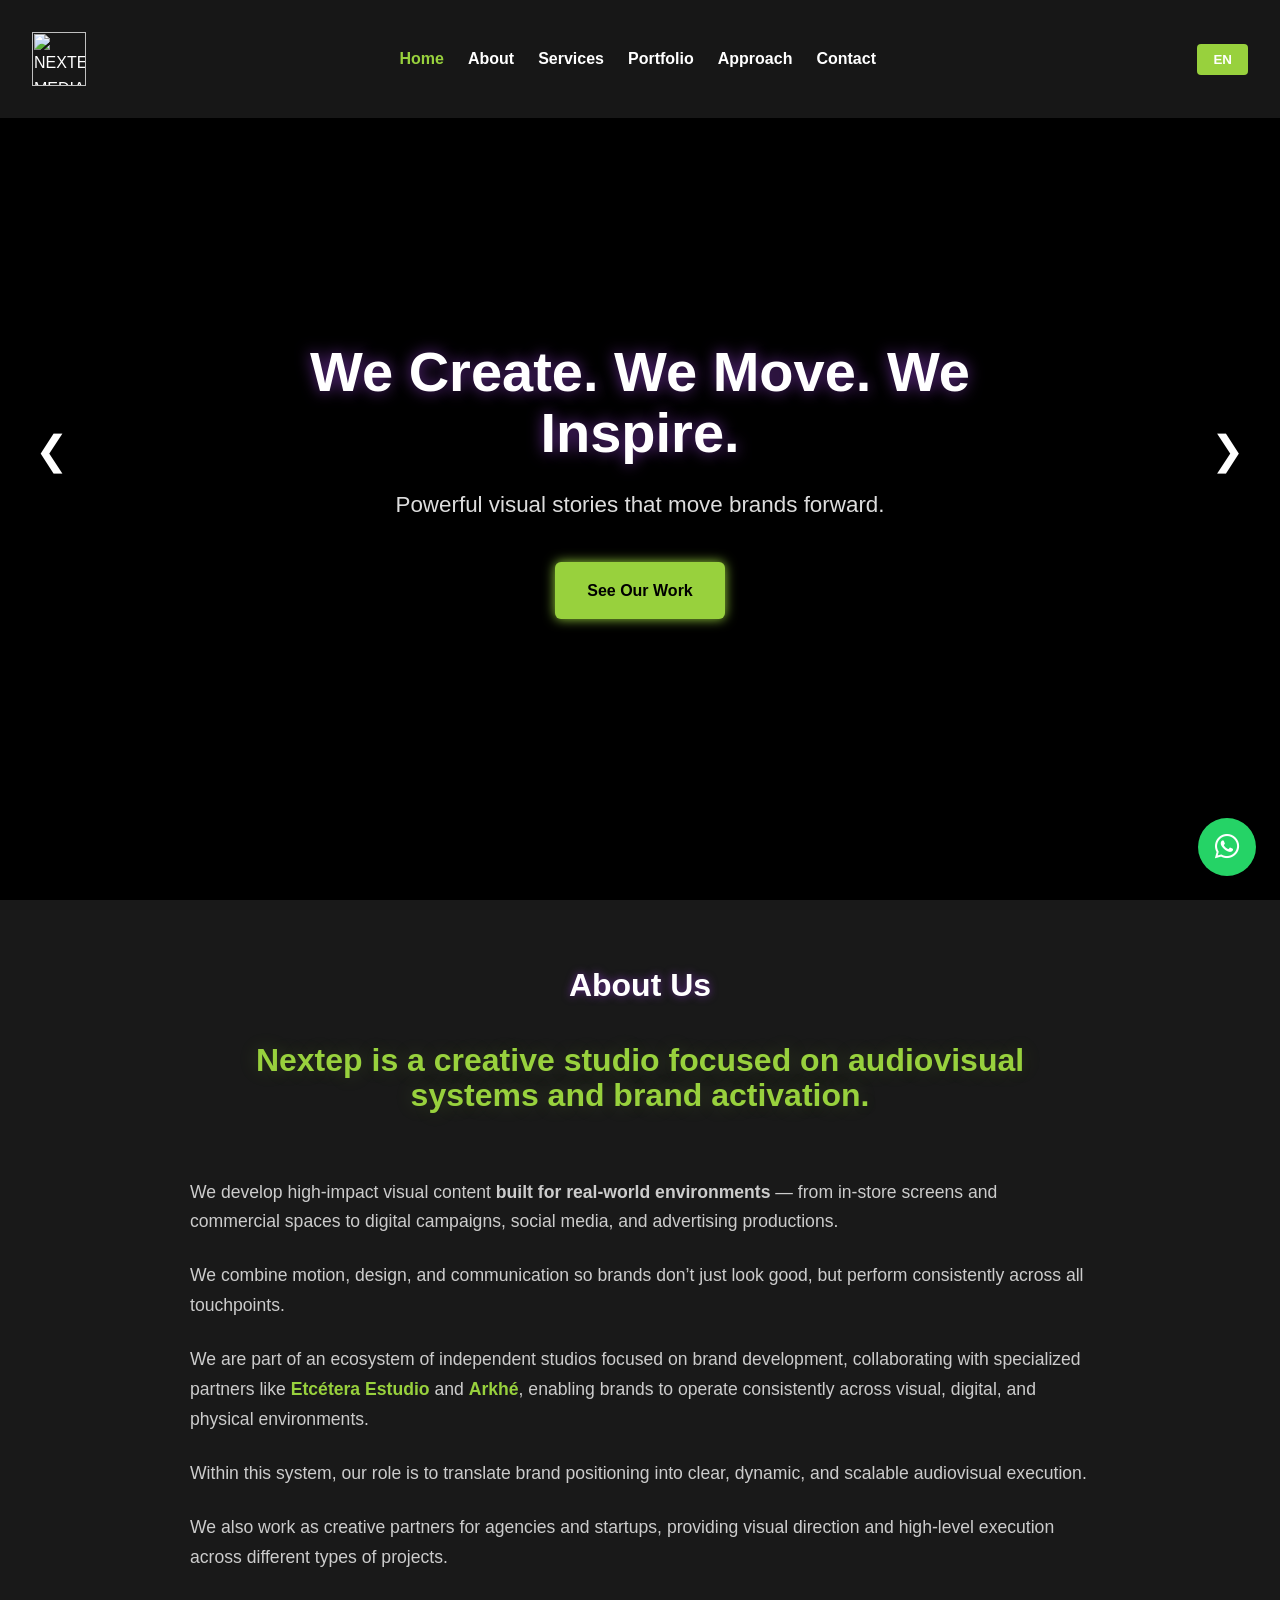
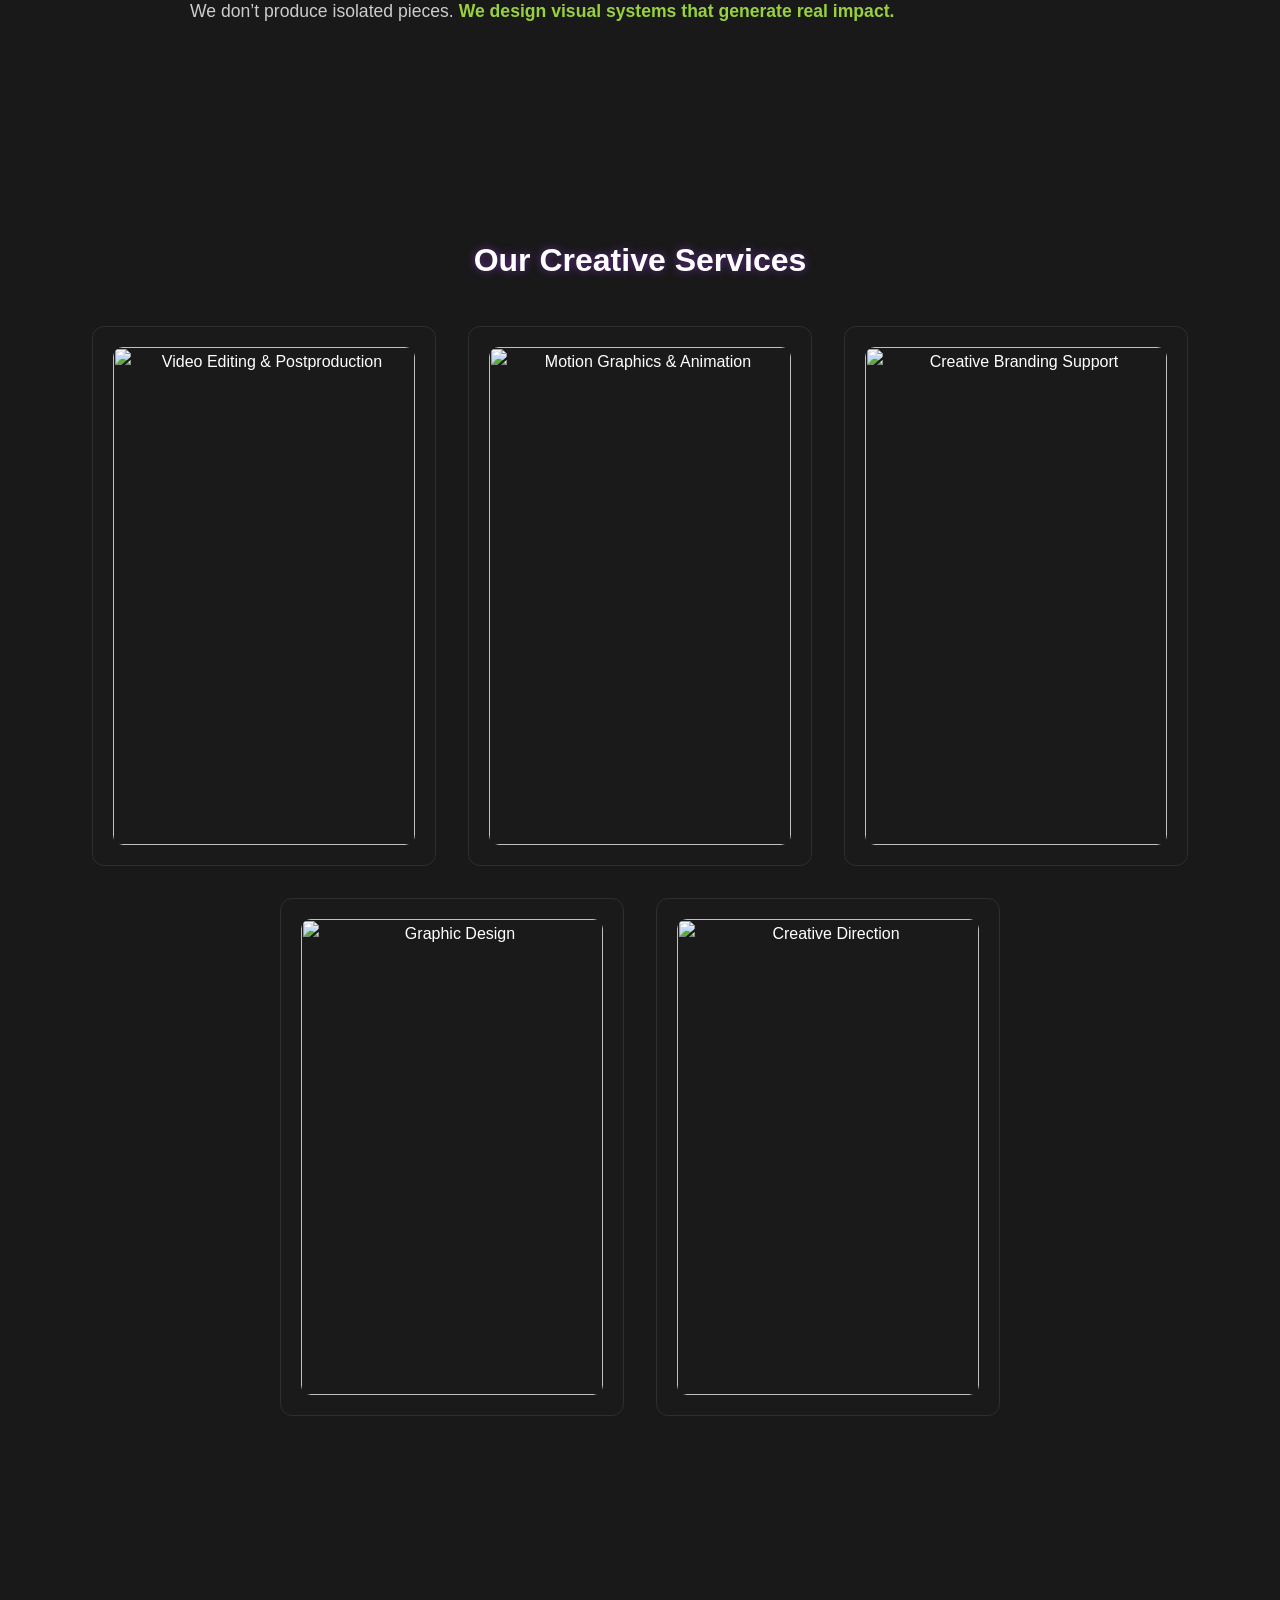
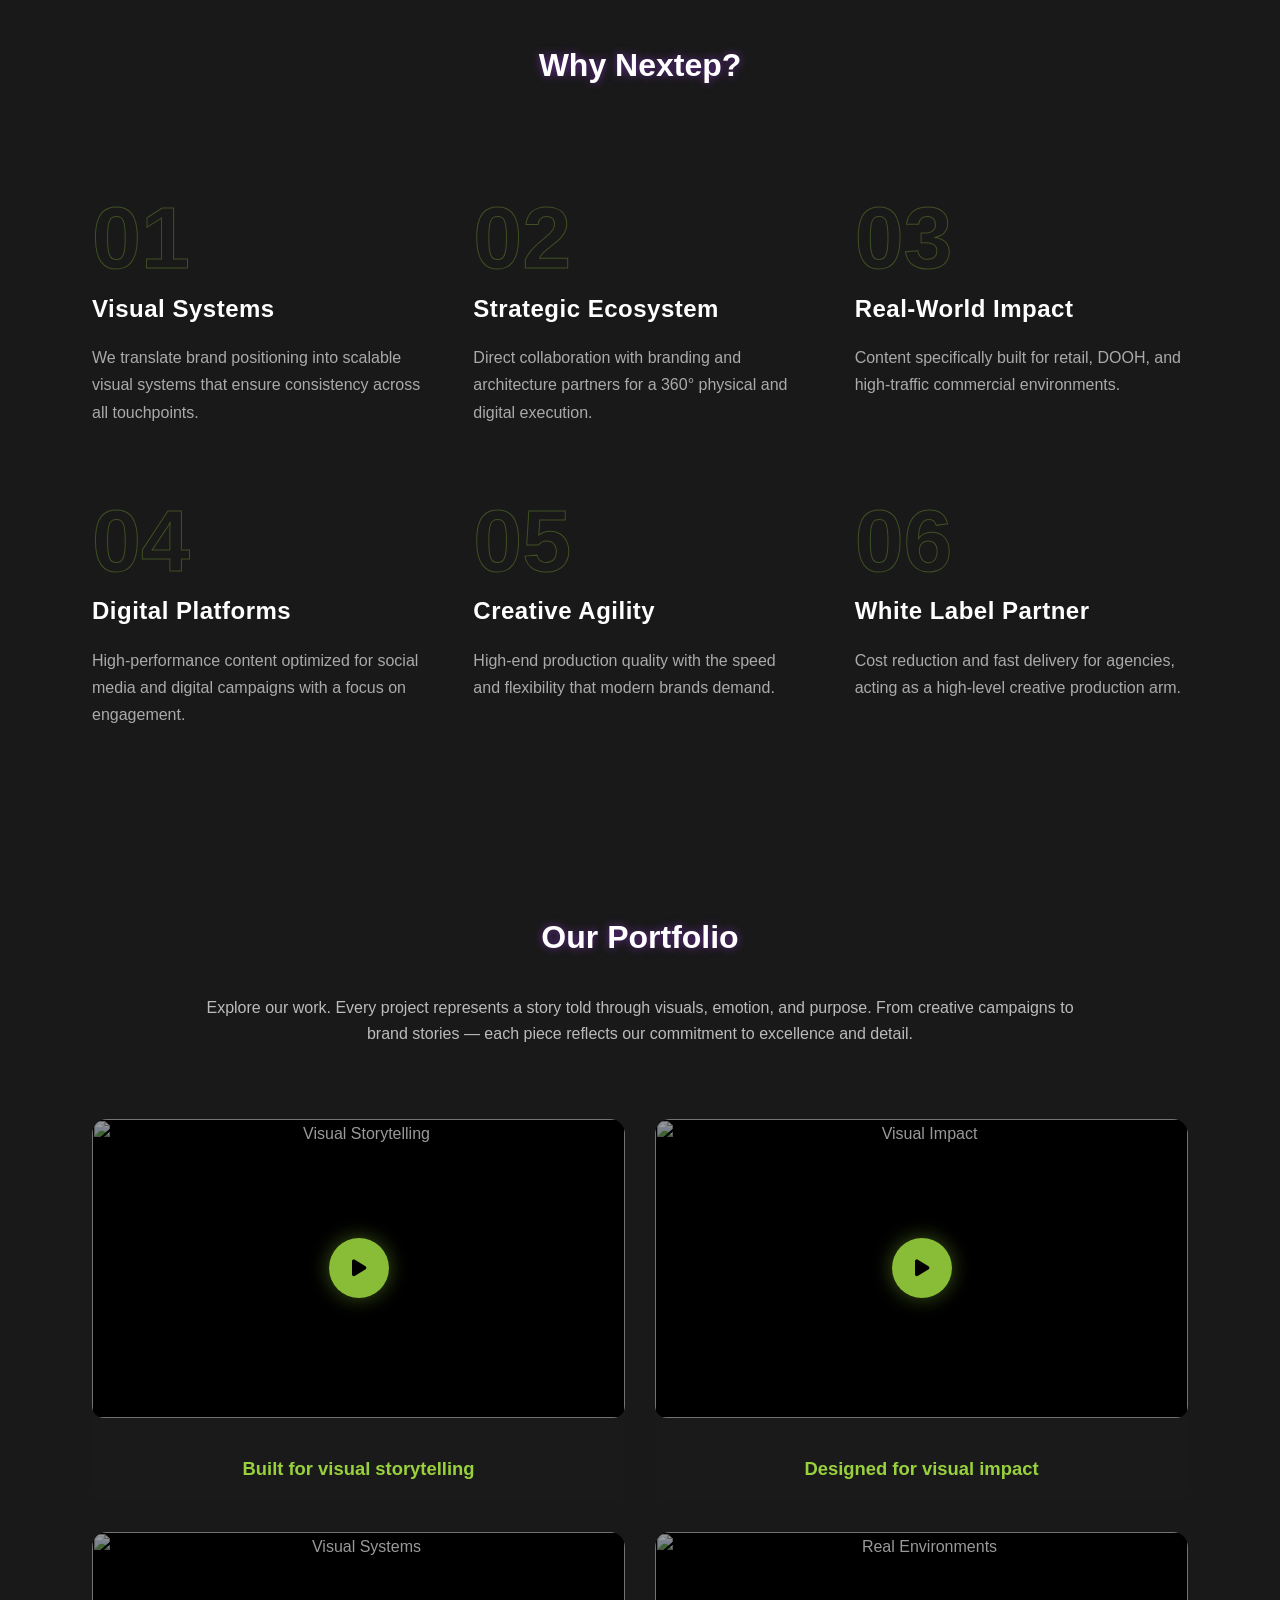
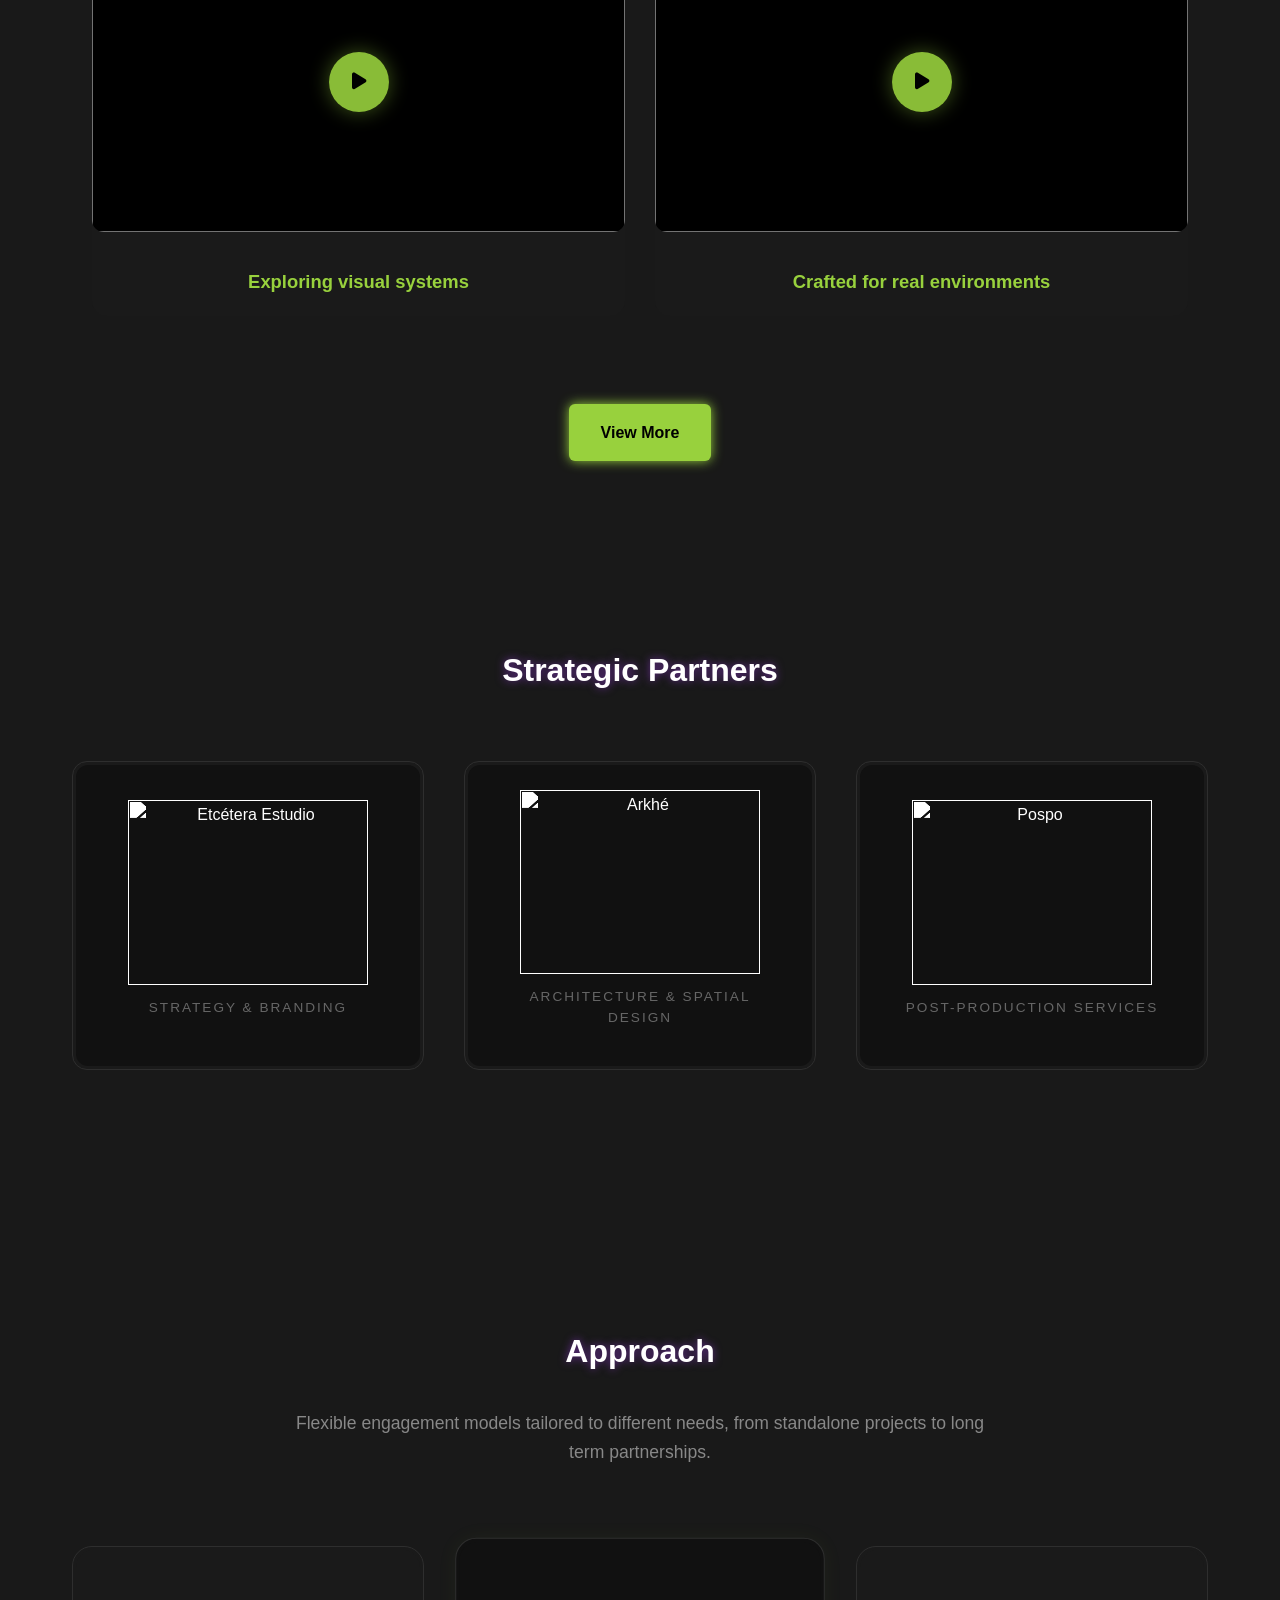
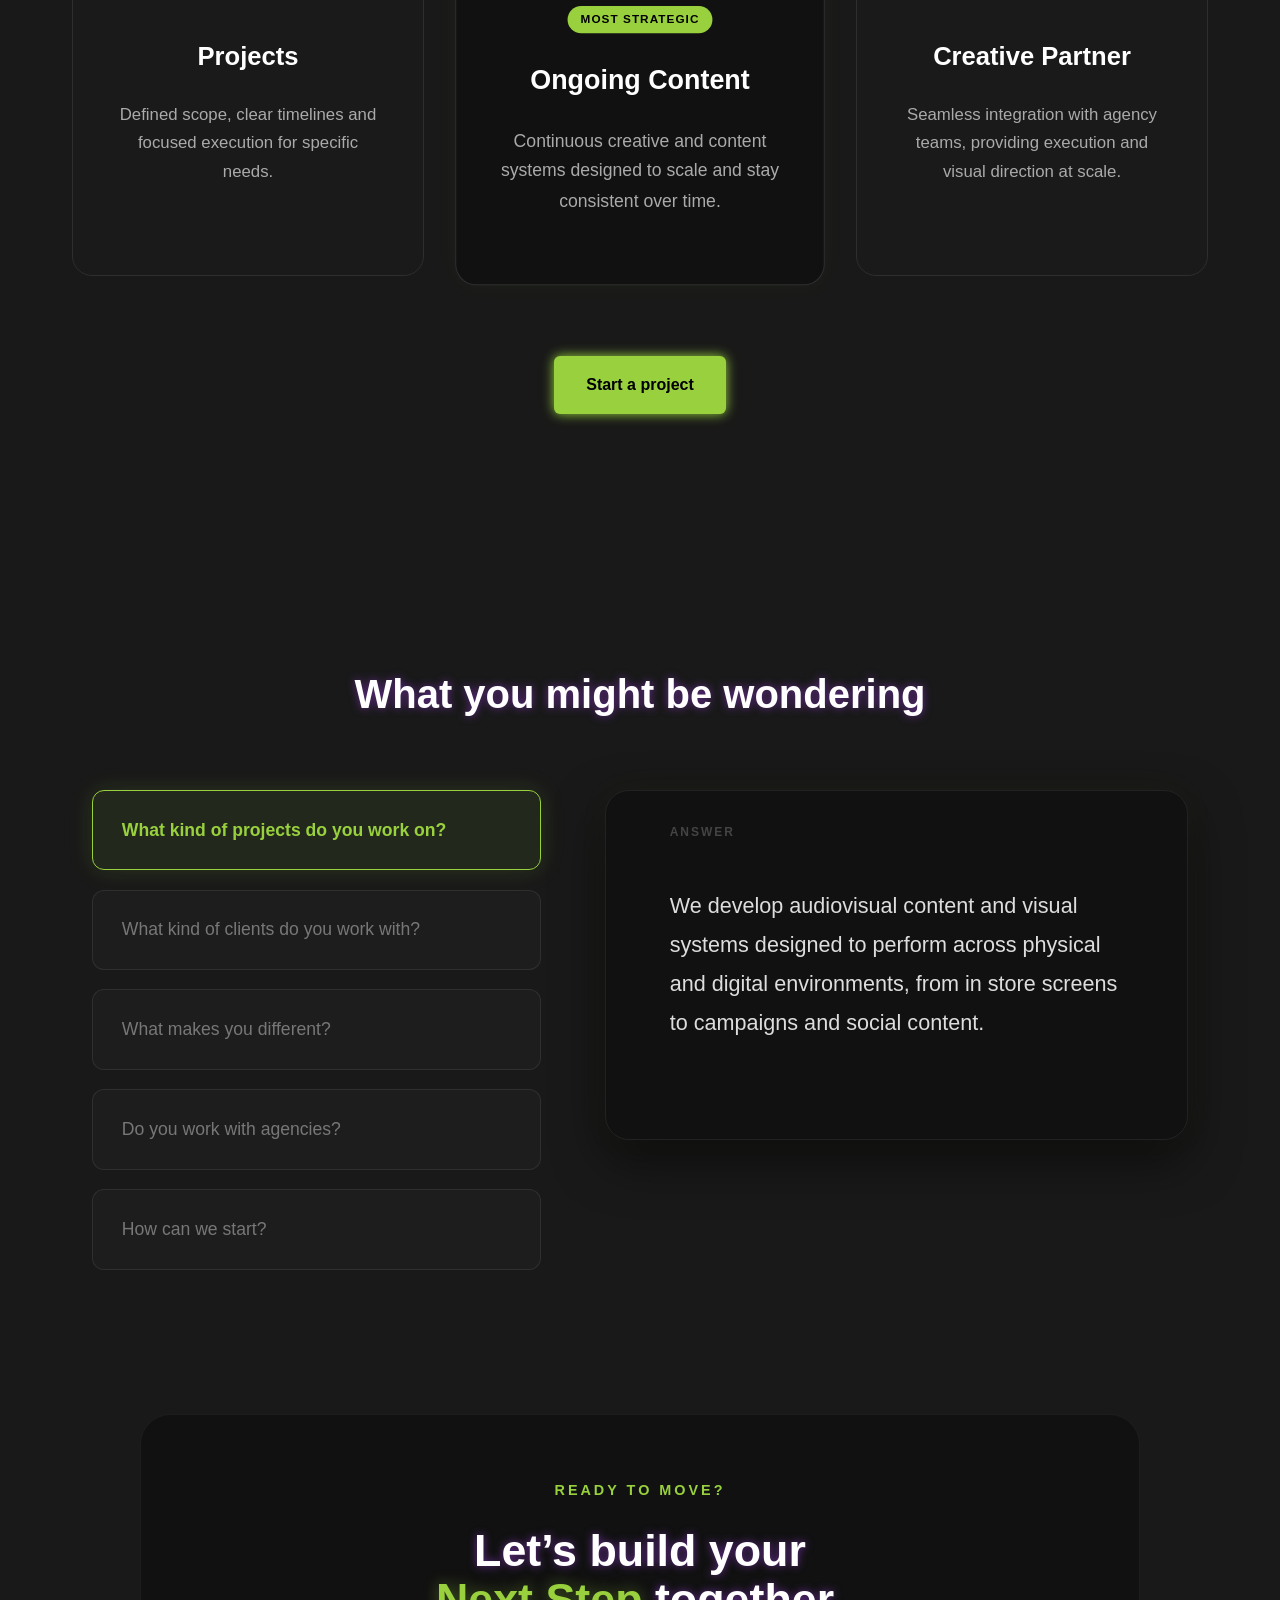
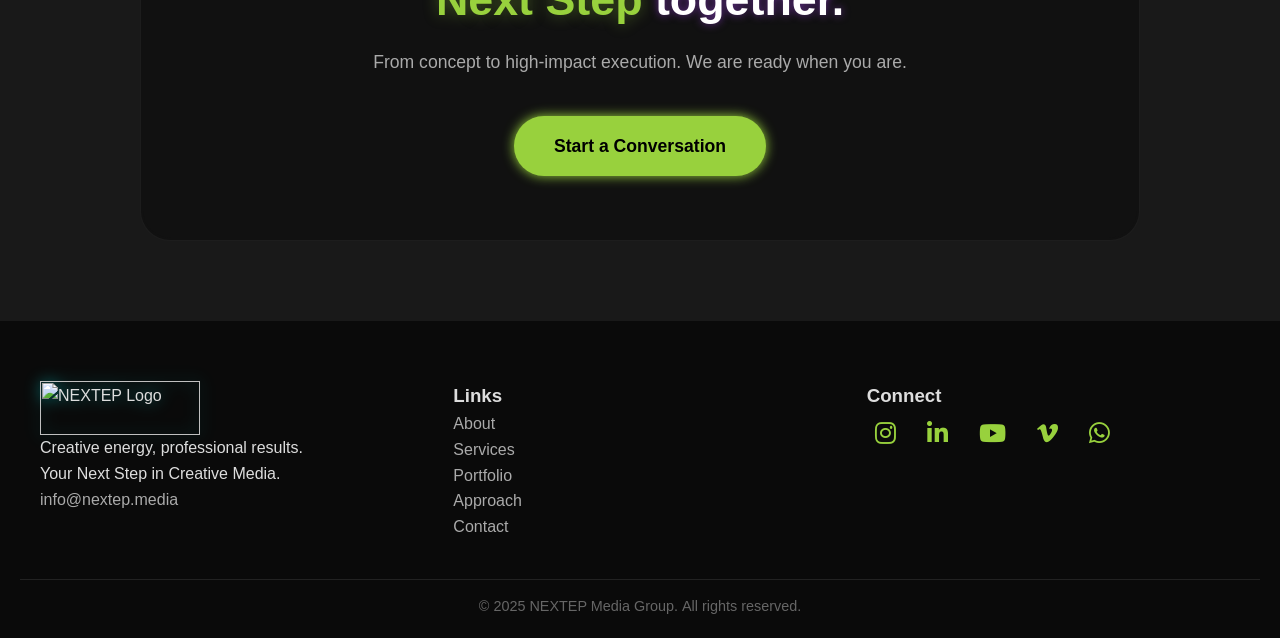
==== index.html @ 15542e4d "Add files via upload" ====
<head>
	
		<meta charset="utf-8" />
	
	
	<script>
		if (localStorage.getItem('preferredLanguage') === 'es') {
			document.documentElement.classList.add('lang-es');
		}
	</script>
	<style>
		.lang.es { display: none; }
		.lang.en { display: inline-block; }
		html.lang-es .lang.es { display: inline-block !important; }
		html.lang-es .lang.en { display: none !important; }
	</style>
		<link rel="preconnect" href="https://fonts.googleapis.com">
	<link rel="preconnect" href="https://fonts.gstatic.com" crossorigin>
    <meta name="viewport" content="width=device-width, initial-scale=1.0" />
    <link rel="icon" type="image/png" sizes="32x32" href="assets/icons/favicon.png">
    
    <title>NEXTEP | Visual Content & Creative Partner for Brand Positioning</title>
    <meta name="description" content="Nextep is a creative studio focused on high-impact audiovisual systems, motion graphics, and brand activation for real-world environments.">
    <link rel="canonical" href="https://nextep.media/" />
    <meta name="robots" content="index, follow">

    <meta property="og:title" content="NEXTEP | Visual Content & Creative Partner for Brand Positioning">
    <meta property="og:description" content="We design visual systems that generate real impact in digital and physical spaces.">
    <meta property="og:image" content="https://nextep.media/assets/images/og-image.jpg">
    <meta property="og:url" content="https://nextep.media/">
    <meta property="og:type" content="website">
    <meta name="twitter:card" content="summary_large_image">
    <meta name="twitter:title" content="NEXTEP MEDIA | Motion Graphics & Audiovisual Strategy">
    <meta name="twitter:description" content="We design visual systems that generate real impact in digital and physical spaces.">
    <meta name="twitter:image" content="https://nextep.media/assets/images/og-image.jpg">
	
    <script type="application/ld+json">
    {
      "@context": "https://schema.org",
      "@type": "Organization",
      "name": "NEXTEP MEDIA",
      "alternateName": "Nextep Media Group",
      "url": "https://nextep.media/",
      "logo": "https://nextep.media/assets/images/logo-white.svg",
      "description": "Creative studio focused on high-impact audiovisual systems and motion graphics.",
      "sameAs": [
        "https://www.instagram.com/nextep.media/",
        "https://www.linkedin.com/company/nextep-media/"
      ]
    }
    </script>

    <script>
      (function() {
        const savedLang = localStorage.getItem('appLang') || 'en';
        document.documentElement.setAttribute('data-lang', savedLang);
        const style = document.createElement('style');
        style.innerHTML = `.lang { display: none !important; } .lang.${savedLang} { display: inline-block !important; }`;
        document.head.appendChild(style);
      })();
    </script>

    <link rel="stylesheet" href="styles.css">
    <script defer src="script.js"></script>
	
</head>

<body>
    <header class="site-header">
        <div class="logo">
          <img src="assets/images/logo-white.svg" alt="NEXTEP MEDIA Logo" width="180" height="54">
        </div>
        <nav class="navbar" id="main-navigation">
            <ul>
                <li class="active"><a href="index.html#home"><span class="lang en">Home</span><span class="lang es">Inicio</span></a></li>
                <li><a href="index.html#about"><span class="lang en">About</span><span class="lang es">Acerca de</span></a></li>
                <li><a href="index.html#services"><span class="lang en">Services</span><span class="lang es">Servicios</span></a></li>
                <li><a href="portfolio.html"><span class="lang en">Portfolio</span><span class="lang es">Portafolio</span></a></li>
     		   <li><a href="plans.html"><span class="lang en">Approach</span><span class="lang es">Enfoque</span></a></li>
                <li><a href="contact.html"><span class="lang en">Contact</span><span class="lang es">Contacto</span></a></li>
            </ul>
        </nav>
        <button id="lang-toggle" class="lang-btn">EN</button>
        <button id="menu-toggle" class="menu-btn" aria-label="Toggle navigation" aria-expanded="false" aria-controls="main-navigation">☰</button>
  		<button id="backToTop" class="back-to-top" aria-label="Back to top">
  		  <i class="fa-solid fa-arrow-up"></i>
		</button>
	</header>

	
<!-- SECCIÓN HERO SLIDER -->
<section id="home" class="hero-slider">
    
    <!-- Slide 1 -->
<div class="slide active">
    <video autoplay muted loop playsinline poster="assets/images/hero_poster_1.jpg" class="hero-video" fetchpriority="high">
        <source src="assets/videos/hero_video.mp4" type="video/mp4" />
    </video>
    <div class="hero-content">
        <h1>
            <span class="lang en">We Create. We Move. We Inspire.</span>
            <span class="lang es">Creamos. Movemos. Inspiramos.</span>
        </h1>
        <p class="hero-tagline">
            <span class="lang en">Powerful visual stories that move brands forward.</span>
            <span class="lang es">Historias visuales poderosas que impulsan marcas.</span>
        </p>
        <a href="portfolio.html" class="btn neon-btn">
            <span class="lang en">See Our Work</span>
            <span class="lang es">Ver Nuestro Trabajo</span>
        </a>
    </div>
</div>

<!-- Slide 2 -->
<div class="slide">
        <img src="assets/images/hero_slide/hero_slide1.webp" 
             alt="NEXTEP MEDIA - Motion Graphics and High-End Animation Showcase" 
             class="hero-video" 
             width="1920" 
             height="1080" 
             fetchpriority="high">
        
        <div class="hero-content hide-content">
            <h1>
                <span class="lang en">Motion Graphics Experts</span>
                <span class="lang es">Expertos en Motion Graphics</span>
            </h1>
            <p class="hero-tagline">
                <span class="lang en">High-end animation for your next big step.</span>
                <span class="lang es">Animación de alto nivel para tu próximo gran paso.</span>
            </p>
            <a href="plans.html" class="btn neon-btn">
                <span class="lang en">View Approach</span>
                <span class="lang es">Ver Enfoque</span>
            </a>
        </div>
    </div>	
    <!-- Slide 3 -->
<div class="slide">
        <video autoplay muted loop playsinline poster="assets/images/hero_poster_3.jpg" class="hero-video">
            <source src="assets/videos/hero_video.mp4" type="video/mp4" />
        </video>
          <div class="hero-content hide-content">
            <h1>
                <span class="lang en">Creative Energy. Professional Results.</span>
                <span class="lang es">Energía Creativa. Resultados Profesionales.</span>
            </h1>
            <p class="hero-tagline">
                <span class="lang en">Your next step in creative media production.</span>
                <span class="lang es">Tu próximo paso en la producción creativa.</span>
            </p>
            <a href="contact.html" class="btn neon-btn">
                <span class="lang en">Contact Us</span>
                <span class="lang es">Contáctanos</span>
            </a>
        </div>
    </div>
    <button class="slider-arrow prev" aria-label="Previous slide">❮</button>
    <button class="slider-arrow next" aria-label="Next slide">❯</button>

</section>
	
  <section id="about" class="about section">
    <h2>
        <span class="lang en">About Us</span>
        <span class="lang es">Acerca de</span>
    </h2>
    
    <div class="about-container">

		<h3 class="about-intro">
			<span class="lang en">Nextep is a creative studio focused on audiovisual systems and brand activation.</span>
			<span class="lang es">Nextep es un estudio creativo enfocado en sistemas audiovisuales y activación de marca.</span>
		</h3>

		<div class="lang en">
            <p>We develop high-impact visual content <strong>built for real-world environments</strong> — from in-store screens and commercial spaces to digital campaigns, social media, and advertising productions.</p>
            <p>We combine motion, design, and communication so brands don’t just look good, but perform consistently across all touchpoints.</p>
            <p>We are part of an ecosystem of independent studios focused on brand development, collaborating with specialized partners like <span class="partner-link">Etcétera Estudio</span> and <span class="partner-link">Arkhé</span>, enabling brands to operate consistently across visual, digital, and physical environments.</p>
            <p>Within this system, our role is to translate brand positioning into clear, dynamic, and scalable audiovisual execution.</p>
            <p>We also work as creative partners for agencies and startups, providing visual direction and high-level execution across different types of projects.</p>
            <p>We don’t produce isolated pieces. <span class="highlight-green">We design visual systems that generate real impact.</span></p>
        </div>

        <div class="lang es">
            <p>Desarrollamos contenido visual de alto impacto <strong>creado para entornos reales</strong>: desde pantallas en tiendas y espacios comerciales, hasta campañas digitales, redes sociales y producciones publicitarias.</p>
            <p>Combinamos motion, diseño y comunicación para que las marcas no solo se vean bien, sino que funcionen de forma consistente en todos sus puntos de contacto.</p>
            <p>Formamos parte de un ecosistema de estudios independientes enfocados en el desarrollo de marca, donde colaboramos con partners especializados como <span class="partner-link">Etcétera Estudio</span> y <span class="partner-link">Arkhé</span>, permitiendo que las marcas operen de forma coherente en entornos visuales, digitales y físicos.</p>
            <p>Dentro de este sistema, nuestro rol es traducir el posicionamiento de marca en ejecución audiovisual clara, dinámica y escalable.</p>
            <p>También trabajamos como partners creativos para agencias y startups, aportando dirección visual y ejecución de alto nivel en distintos tipos de proyectos.</p>
            <p>No producimos piezas aisladas. <span class="highlight-green">Diseñamos sistemas visuales que generan impacto real.</span></p>
        </div>
    </div>
</section>

    <section id="services" class="services section hidden">
        <h2>
            <span class="lang en">Our Creative Services</span>
            <span class="lang es">Nuestros Servicios Creativos</span>
        </h2>
        <div class="service-grid">

			
			<div class="service-card hidden">
                <div class="icon-image">
                    <img src="assets/images/icon_postprod.webp" alt="Video Editing & Postproduction" width="400" height="400" loading="lazy">
                </div>
                <div class="service-text">
                    <h3>
                        <span class="lang en">Retail & DOOH Content Systems </span>
                        <span class="lang es">Sistemas de Contenido para Retail </span>
                    </h3>
                    <p>
                        <span class="lang en">Content designed for high traffic environments and in store screens, focused on capturing attention and enhancing the in store experience to drive real engagement and conversion. </span>
                        <span class="lang es">Contenido diseñado para entornos de alto tránsito y pantallas en punto de venta, enfocado en captar atención y potenciar la experiencia dentro del local para generar mayor interacción y conversión. </span>
                    </p>
                </div>
            </div>

			
			<div class="service-card hidden">
                <div class="icon-image">
                    <img src="assets/images/icon_motion.webp" alt="Motion Graphics & Animation" width="400" height="400" loading="lazy">
                </div>
                <div class="service-text">
                    <h3>
                        <span class="lang en">Digital Campaigns & Social Content</span>
                        <span class="lang es">Contenido para Campañas y Redes</span>
                    </h3>
                    <p>
                        <span class="lang en">Content development for digital campaigns and social media, aligned with brand communication goals to create consistency, visibility and performance across platforms.</span>
                        <span class="lang es">Desarrollo de contenido para campañas digitales y redes sociales, alineado a los objetivos de comunicación de la marca para lograr consistencia, visibilidad y rendimiento en distintas plataformas.</span>
                    </p>
                </div>
            </div>

			
			<div class="service-card hidden">
                <div class="icon-image">
                    <img src="assets/images/icon_CreativeBrand.webp" alt="Creative Branding Support" width="400" height="400" loading="lazy">
                </div>
                <div class="service-text">
                    <h3>
                        <span class="lang en">Brand Activation & Visual Systems</span>
                        <span class="lang es">Sistemas Visuales de Marca</span>
                    </h3>
                  <p> <span class="lang en">Creation of visual systems that connect different brand touchpoints, ensuring consistency, impact and scalability across physical and digital environments.</span></p>
                    
					   <span class="lang es">Creación de sistemas visuales que conectan los distintos puntos de contacto de la marca, asegurando coherencia, impacto y escalabilidad en entornos físicos y digitales.</span> </p>
                </div>
            </div>

		
			<div class="service-card hidden">
                <div class="icon-image">
                    <img src="assets/images/icon_graphicdesign.webp" alt="Graphic Design" width="400" height="400" loading="lazy">
                </div>
                <div class="service-text">
                    <h3>
                      <span class="lang en">Creative Direction & Production </span>
                        <span class="lang es"> Dirección Creativa y Producción</span>
                    </h3>
                    <p>
                        <span class="lang en">Creative direction and audiovisual production for brands, agencies and startups looking to elevate their visual quality and develop strong, cohesive content.</span>
                        <span class="lang es">Dirección creativa y producción audiovisual para marcas, agencias y startups que buscan elevar su calidad visual y desarrollar contenido sólido y coherente.</span>
                    </p>
                </div>
            </div>

		
			<div class="service-card hidden">
                <div class="icon-image">
                    <img src="assets/images/icon_creativedirection.webp" alt="Creative Direction" width="400" height="400" loading="lazy">
                </div>
                <div class="service-text">
                    <h3>
                        <span class="lang en">Creative Partner for Agencies</span>
                        <span class="lang es">Partner Creativo para Agencias</span>
                    </h3>
                    <p>
                        <span class="lang en">Creative partnership for agencies that need a reliable team to execute, elevate and scale audiovisual content while maintaining high visual standards.</span>
                        <span class="lang es">Partner creativo para agencias que necesitan un equipo confiable para ejecutar, potenciar y escalar contenido audiovisual manteniendo un alto nivel visual.</span>
                    </p>
                </div>
            </div>
        </div>
    </section>
	
<section id="benefits" class="benefits section">
    <div class="benefits-container">
        <h2 class="lang en">Why Nextep?</h2>
        <h2 class="lang es">¿Por qué Nextep?</h2>

        <div class="benefits-grid">

			<div class="benefit-item">
                <span class="benefit-number">01</span>
                <div class="benefit-content">
                    <h3 class="lang en">Visual Systems</h3>
                    <h3 class="lang es">Sistemas Visuales</h3>
                    <p class="lang en">We translate brand positioning into scalable visual systems that ensure consistency across all touchpoints.</p>
                    <p class="lang es">Traducimos el posicionamiento de marca en sistemas visuales escalables que aseguran coherencia en cada punto de contacto.</p>
                </div>
            </div>


			<div class="benefit-item">
                <span class="benefit-number">02</span>
                <div class="benefit-content">
                    <h3 class="lang en">Strategic Ecosystem</h3>
                    <h3 class="lang es">Ecosistema Estratégico</h3>
                    <p class="lang en">Direct collaboration with branding and architecture partners for a 360° physical and digital execution.</p>
                    <p class="lang es">Colaboración directa con partners de branding y arquitectura para una ejecución 360° física y digital.</p>
                </div>
            </div>


			<div class="benefit-item">
                <span class="benefit-number">03</span>
                <div class="benefit-content">
                    <h3 class="lang en">Real-World Impact</h3>
                    <h3 class="lang es">Impacto Real</h3>
                    <p class="lang en">Content specifically built for retail, DOOH, and high-traffic commercial environments.</p>
                    <p class="lang es">Contenido creado específicamente para retail, DOOH y entornos comerciales de alto tráfico.</p>
                </div>
            </div>


			<div class="benefit-item">
                <span class="benefit-number">04</span>
                <div class="benefit-content">
                    <h3 class="lang en">Digital Platforms</h3>
                    <h3 class="lang es">Plataformas Digitales</h3>
                    <p class="lang en">High-performance content optimized for social media and digital campaigns with a focus on engagement.</p>
                    <p class="lang es">Contenido de alto rendimiento optimizado para redes sociales y campañas digitales con enfoque en engagement.</p>
                </div>
            </div>


			<div class="benefit-item">
                <span class="benefit-number">05</span>
                <div class="benefit-content">
                    <h3 class="lang en">Creative Agility</h3>
                    <h3 class="lang es">Agilidad Creativa</h3>
                    <p class="lang en">High-end production quality with the speed and flexibility that modern brands demand.</p>
                    <p class="lang es">Calidad de producción de alto nivel con la velocidad y flexibilidad que las marcas modernas exigen.</p>
                </div>
            </div>


			<div class="benefit-item">
                <span class="benefit-number">06</span>
                <div class="benefit-content">
                    <h3 class="lang en">White Label Partner</h3>
                    <h3 class="lang es">Partner White Label</h3>
                    <p class="lang en">Cost reduction and fast delivery for agencies, acting as a high-level creative production arm.</p>
                    <p class="lang es">Reducción de costos y entregas rápidas para agencias, actuando como un brazo de producción creativa de alto nivel.</p>
                </div>
            </div>
        </div>
    </div>
</section>
    <section id="portfolio" class="portfolio section hidden">
        <h2>
            <span class="lang en">Our Portfolio</span>
            <span class="lang es">Nuestro Portafolio</span>
        </h2>
        <p class="portfolio-intro">
            <span class="lang en">
                Explore our work. Every project represents a story told through visuals, emotion, and purpose. From creative campaigns to brand stories — each piece reflects our commitment to excellence and detail.
            </span>
            <span class="lang es">
                Explora nuestro trabajo. Cada proyecto representa una historia contada a través de la imagen, la emoción y el propósito. Desde campañas creativas hasta historias de marca, cada pieza refleja nuestro compromiso con la excelencia y el detalle.
            </span>
        </p>
<div class="portfolio-grid">
    <div class="portfolio-item" data-video="1126002189">
        <div class="thumb-wrapper">
            <img src="https://vumbnail.com/1126002189.jpg" alt="Visual Storytelling" class="portfolio-thumb" loading="lazy" width="640" height="360">
            <div class="play-button-overlay"><i class="fa-solid fa-play"></i></div>
        </div>
        <h4>
            <span class="lang en">Built for visual storytelling</span>
            <span class="lang es">Creado para la narrativa visual</span>
        </h4>
    </div>

    <div class="portfolio-item" data-video="1125994212">
        <div class="thumb-wrapper">
            <img src="https://vumbnail.com/1125994212.jpg" alt="Visual Impact" class="portfolio-thumb" loading="lazy" width="640" height="360">
            <div class="play-button-overlay"><i class="fa-solid fa-play"></i></div>
        </div>
        <h4>
            <span class="lang en">Designed for visual impact</span>
            <span class="lang es">Diseñado para el impacto visual</span>
        </h4>
    </div>

    <div class="portfolio-item" data-video="1126007137">
        <div class="thumb-wrapper">
            <img src="https://vumbnail.com/1126007137.jpg" alt="Visual Systems" class="portfolio-thumb" loading="lazy" width="640" height="360">
            <div class="play-button-overlay"><i class="fa-solid fa-play"></i></div>
        </div>
        <h4>
            <span class="lang en">Exploring visual systems</span>
            <span class="lang es">Explorando sistemas visuales</span>
        </h4>
    </div>

    <div class="portfolio-item" data-video="1125991760">
        <div class="thumb-wrapper">
            <img src="https://vumbnail.com/1125991760.jpg" alt="Real Environments" class="portfolio-thumb" loading="lazy" width="640" height="360">
            <div class="play-button-overlay"><i class="fa-solid fa-play"></i></div>
        </div>
        <h4>
            <span class="lang en">Crafted for real environments</span>
            <span class="lang es">Creado para entornos reales</span>
        </h4>
    </div>
</div>		</div> 
		<a href="portfolio.html" class="btn neon-btn">
            <span class="lang en">View More</span>
            <span class="lang es">Ver Más</span>
        </a>
	    </section>

	<!-- PARTNERS -->
	<section id="partners" class="partners section">
    <h2>
        <span class="lang en">Strategic Partners</span>
        <span class="lang es">Aliados Estratégicos</span>
    </h2>
    
    <div class="partners-grid">

		<a href="https://etceteraestudio.com/" target="_blank" class="partner-card">
            <div class="partner-logo">

				<img src="assets/icons/partners/etcetera.svg" alt="Etcétera Estudio" width="400" height="267" loading="lazy">
            </div>
            <div class="partner-info">
                <p class="lang en">Strategy & Branding</p>
                <p class="lang es">Estrategia y Branding</p>
            </div>
        </a>


		
        <a href="https://arkheestudio.com/" target="_blank" class="partner-card">
            <div class="partner-logo">
                <img src="assets/icons/partners/arkhe.svg" alt="Arkhé" width="400" height="267" loading="lazy">
            </div>
            <div class="partner-info">
                <p class="lang en">Architecture & Spatial Design</p>
                <p class="lang es">Arquitectura y Diseño Espacial</p>
            </div>
        </a>


        <a href="https://somospospo.com/" target="_blank" class="partner-card">
            <div class="partner-logo">
                <img src="assets/icons/partners/pospo.svg" alt="Pospo" width="400" height="267" loading="lazy">
            </div>
            <div class="partner-info">
                <p class="lang en">Post-production Services</p>
                <p class="lang es">Servicios de Posproducción</p>
            </div>
        </a>
    </div>
</section>

<!-- SECCIÓN: HOW WE COLLABORATE -->
<section id="collaboration" class="collaboration section">
    <div class="collab-header">
        <h2>
            <span class="lang en">Approach</span>
            <span class="lang es">Enfoque</span>
        </h2>
        <p class="collab-subtitle">
            <span class="lang en">Flexible engagement models tailored to different needs, from standalone projects to long term partnerships.</span>
            <span class="lang es">Modelos de trabajo flexibles adaptados a distintas necesidades, desde proyectos puntuales hasta alianzas a largo plazo.</span>
        </p>
    </div>

    <div class="collab-grid">
        <!-- 01. Projects -->
        <div class="collab-card">
            <div class="collab-content">
                <h3>
                    <span class="lang en">Projects</span>
                    <span class="lang es">Proyectos</span>
                </h3>
                <p>
                    <span class="lang en">Defined scope, clear timelines and focused execution for specific needs.</span>
                    <span class="lang es">Alcance definido, cronogramas claros y ejecución enfocada en necesidades específicas.</span>
                </p>
            </div>
        </div>


		<div class="collab-card featured">
            <div class="collab-content">
                <div class="collab-tag">
                    <span class="lang en">Most Strategic</span>
                    <span class="lang es">Más Estratégico</span>
                </div>
                <h3>
                    <span class="lang en">Ongoing Content</span>
                    <span class="lang es">Contenido Constante </span>
                </h3>
                <p>
                    <span class="lang en">Continuous creative and content systems designed to scale and stay consistent over time.</span>
                    <span class="lang es">Sistemas creativos y de contenido continuos, diseñados para escalar y mantener la consistencia en el tiempo.</span>
                </p>
            </div>
        </div>

        <!-- 03. Agencies -->
        <div class="collab-card">
            <div class="collab-content">
                <h3>
                    <span class="lang en">Creative Partner</span>
                    <span class="lang es">Socio Creativo</span>
                </h3>
                <p>
                    <span class="lang en">Seamless integration with agency teams, providing execution and visual direction at scale.</span>
                    <span class="lang es">Integración fluida con equipos de agencias, aportando ejecución y dirección visual a escala.</span>
                </p>
            </div>
        </div>
    </div>

    <div class="collab-cta">
        <a href="contact.html" class="btn neon-btn">
            <span class="lang en">Start a project</span>
            <span class="lang es">Iniciar un proyecto</span>
        </a>
    </div>
</section>

<!-- FAQ -->
<section id="faq" class="faq section">
    <div class="faq-container-main">
        <h2 class="faq-main-title">
            <span class="lang en">What you might be wondering</span>
            <span class="lang es">Lo que podrías estar preguntándote</span>
        </h2>

        <div class="faq-board">

			<div class="faq-questions">
                <button class="faq-btn active" data-target="q1">
                    <span class="lang en">What kind of projects do you work on?</span>
                    <span class="lang es">¿Qué tipo de proyectos realizan?</span>
                </button>
                <button class="faq-btn" data-target="q2">
                    <span class="lang en">What kind of clients do you work with?</span>
                    <span class="lang es">¿Con qué tipo de clientes trabajan?</span>
                </button>
                <button class="faq-btn" data-target="q3">
                    <span class="lang en">What makes you different?</span>
                    <span class="lang es">¿Qué los diferencia?</span>
                </button>
                <button class="faq-btn" data-target="q4">
                    <span class="lang en">Do you work with agencies?</span>
                    <span class="lang es">¿Trabajan con agencias?</span>
                </button>
                <button class="faq-btn" data-target="q5">
                    <span class="lang en">How can we start?</span>
                    <span class="lang es">¿Cómo podemos empezar?</span>
                </button>
            </div>


			<div class="faq-display">
                <div class="faq-answer-label">
                    <span class="lang en">Answer</span>
                    <span class="lang es">Respuesta</span>
                </div>
                
                <div id="q1" class="faq-answer-text active">
                    <p class="lang en">We develop audiovisual content and visual systems designed to perform across physical and digital environments, from in store screens to campaigns and social content.</p>
                    <p class="lang es">Desarrollamos contenido audiovisual y sistemas visuales diseñados para funcionar en entornos físicos y digitales, desde pantallas en punto de venta hasta campañas y contenido para redes.</p>
                </div>
                <div id="q2" class="faq-answer-text">
                    <p class="lang en">We work with restaurants, retail brands, shopping centers, real estate projects and agencies looking to elevate their visual presence and content.</p>
                    <p class="lang es">Trabajamos con restaurantes, marcas en retail, centros comerciales, proyectos inmobiliarios y agencias que buscan mejorar su presencia visual y contenido.</p>
                </div>
                <div id="q3" class="faq-answer-text">
                    <p class="lang en">We don’t produce isolated content. We design visual systems built to capture attention, stay consistent and perform in real environments.</p>
                    <p class="lang es">No producimos piezas aisladas. Diseñamos sistemas visuales pensados para captar atención, mantener coherencia y funcionar en entornos reales.</p>
                </div>
                <div id="q4" class="faq-answer-text">
                    <p class="lang en">Yes, we collaborate as creative partners, integrating with existing teams to provide visual direction and execution.</p>
                    <p class="lang es">Sí, colaboramos como partners creativos, integrándonos a equipos existentes para aportar dirección visual y ejecución.</p>
                </div>
                <div id="q5" class="faq-answer-text">
                    <p class="lang en">You can reach out through the website, and from there we define the best approach based on your goals and needs.</p>
                    <p class="lang es">Podés contactarnos a través del sitio y, a partir de ahí, definimos el enfoque más adecuado según tus objetivos y necesidades.</p>
                </div>
            </div>
        </div>
    </div>
</section>


<!-- CTA -->
<section id="cta-final" class="cta-final section">
    <div class="cta-container">
        <div class="cta-box">
            <div class="cta-content">
                <span class="cta-tag lang en">Ready to move?</span>
                <span class="cta-tag lang es">¿Listo para avanzar?</span>
                
                <h2 class="cta-title">
                    <span class="lang en">Let’s build your <br><span class="text-gradient">Next Step</span> together.</span>
                    <span class="lang es">Construyamos juntos tu <br><span class="text-gradient">Próximo Paso</span>.</span>
                </h2>
                
                <p class="cta-desc">
                    <span class="lang en">From concept to high-impact execution. We are ready when you are.</span>
                    <span class="lang es">Desde el concepto hasta la ejecución de alto impacto. Estamos listos cuando tú lo estés.</span>
                </p>

                <div class="cta-actions">
                    <a href="contact.html" class="btn neon-btn btn-large">
                        <span class="lang en">Start a Conversation</span>
                        <span class="lang es">Iniciar una Conversación</span>
                    </a>
                </div>
            </div>
        </div>
    </div>
</section>

    <footer class="main-footer">
        <div class="footer-container">

			<div class="footer-col brand-info">
                <a href="index.html" class="footer-logo">
                    <img src="assets/images/logo-white.svg" alt="NEXTEP Logo" class="footer-logo-img" width="180" height="54">
                </a>
                <p> <span class="lang en">Creative energy, professional results.&nbsp;</span></p>
               <p><span class="lang en">Your Next Step in Creative Media. </span> 
				   <span class="lang es">Energía creativa, resultados profesionales.&nbsp;</span></p>
                <p><span class="lang es">&nbsp;Tu próximo paso en la producción creativa. </span></p>
                <a href="mailto:info@nextep.media" class="footer-link">info@nextep.media</a>
            </div>

			<div class="footer-col navigation">
                <h3>
                    <span class="lang en">Links</span>
                    <span class="lang es">Enlaces</span>
                </h3>
                <ul>
                    <li><a href="index.html#about" class="footer-link">
                        <span class="lang en">About</span>
                        <span class="lang es">Nosotros</span>
                    </a></li>
                    <li><a href="index.html#services" class="footer-link">Services</a></li>
                    <li><a href="portfolio.html" class="footer-link">
                        <span class="lang en">Portfolio</span>
                        <span class="lang es">Portafolio</span>
                    </a></li>
                    <li><a href="plans.html" class="footer-link">
                        <span class="lang en">Approach</span>
                        <span class="lang es">Enfoque</span>
                    </a></li>
					<li><a href="contact.html" class="footer-link">
                        <span class="lang en">Contact</span>
                        <span class="lang es">Contacto</span>
                    </a></li>
                </ul>
            </div>

			<div class="footer-col social-links">
                <blockquote>
                    <h3> <span class="lang en" style="display: center;">Connect</span> <span class="lang es" style="display: none;">Conecta</span> </h3>
                </blockquote>
                <div class="social-icons">
                    <a href="https://www.instagram.com/nextep.media" target="_blank" class="social-icon" aria-label="Instagram">
                        <i class="fa-brands fa-instagram"></i>
                    </a>
                    <a href="https://www.linkedin.com/in/nextepmedia" target="_blank" class="social-icon" aria-label="LinkedIn">
                        <i class="fa-brands fa-linkedin-in"></i>
                    </a>
                    <a href="https://www.youtube.com/@nextepmediagroup" target="_blank" class="social-icon" aria-label="YouTube">
                        <i class="fa-brands fa-youtube"></i>
                    </a>
                    <a href="https://vimeo.com/nextepmedia" target="_blank" class="social-icon" aria-label="Vimeo">
                        <i class="fa-brands fa-vimeo-v"></i>
                    </a>
                    <a href="https://wa.me/message/ZNYF6TU5XM2BC1" target="_blank" class="social-icon" aria-label="WhatsApp">
                        <i class="fa-brands fa-whatsapp"></i>
                    </a>
                </div>
            </div>
        </div>
        <div class="footer-bottom">
            <p>
                &copy; 2025 NEXTEP Media Group. 
                <span class="lang en">All rights reserved.</span>
                <span class="lang es">Todos los derechos reservados.</span>
            </p>
        </div>
    </footer>
    <div id="video-modal" class="video-modal" aria-hidden="true">
        <div class="modal-content">
            <iframe id="modal-iframe" src="" frameborder="0" allow="autoplay; fullscreen; picture-in-picture" allowfullscreen></iframe>
            <button id="close-modal" class="close-modal" aria-label="Cerrar reproductor">
                &times;
            </button>
        </div>
    </div>
	
<a href="https://wa.me/message/ZNYF6TU5XM2BC1" 
   class="whatsapp-float" 
   target="_blank" 
   aria-label="WhatsApp Chat">
   <i class="fa-brands fa-whatsapp"></i>
</a>

 <link rel="stylesheet" href="https://cdnjs.cloudflare.com/ajax/libs/font-awesome/6.5.0/css/all.min.css">
	
</body>
</html>
---- styles.css ----
@charset "utf-8";
/* =======================
    RESET + BASE
======================= */
.lang.es { display: none !important; }
.lang.en { display: inline-block !important; }

body.lang-es .lang.es { display: inline-block !important; }
body.lang-es .lang.en { display: none !important; }

* {
    margin: 0;
    padding: 0;
    box-sizing: border-box;
}

body {
    font-family: 'Poppins', sans-serif;
    background: #191919;
    color: #fff;
    line-height: 1.6;
    overflow-x: hidden;
    overflow-y: scroll;
}

.lang.es {
    display: none !important;
}

.lang.en {
    display: inline-block !important;
}

body.lang-es .lang.es {
    display: inline-block !important;
}
body.lang-es .lang.en {
    display: none !important;
}

a {
    text-decoration: none;
    color: inherit;
}

ul {
    list-style: none;
}

/* =======================
    HEADER
======================= */
.site-header {
    display: flex;
    justify-content: space-between;
    align-items: center;
    padding: 2rem 2rem;
    background: rgba(25, 25, 25, 0.95);
    position: fixed;
    top: 0;
    width: 100%;
    z-index: 1000;
}

.logo img {
    height: 54px;
    width: auto;
    display: block;
    transition: height 0.3s ease;

}

.navbar ul {
    display: flex;
    gap: 1.5rem;
}

.navbar a {
    font-weight: bold;
    transition: color 0.3s;
}

.navbar a:hover,
.navbar li.active a {
    color: #98D13D;
}

.lang-btn,
.menu-btn {
    background: #98D13D;
    border: none;
    padding: 0.5rem 1rem;
    margin-left: 0.5rem;
    border-radius: 4px;
    cursor: pointer;
    color: #fff;
    font-weight: bold;
    transition: background 0.3s;
}

.lang-btn:hover,
.menu-btn:hover {
    background: #3A86FF;
}

/* RESPONSIVE NAV */
.menu-btn {
    display: none;
}

@media (max-width: 768px) {
    .navbar ul {
        display: none;
        flex-direction: column;
        background: #111;
        position: absolute;
        top: 60px;
        right: 20px;
        padding: 1rem;
        border-radius: 6px;
    }

    .navbar ul.active {
        display: flex;
    }

    .menu-btn {
        display: block;
    }
}

/* =======================
    HERO SLIDER (NETFLIX STYLE)
======================= */
.hero-slider {
    position: relative;
    height: 100vh;
    width: 100vw;
    max-width: none !important;
    margin: 0 !important;
    overflow: hidden;
    background: #000;
    cursor: grab; 
}

.hero-slider:active {
    cursor: grabbing; 
}

.slide {
    position: absolute;
    top: 0;
    left: 0;
    width: 100%;
    height: 100%;
    opacity: 0;
    visibility: hidden;
    transition: opacity 0.8s ease-in-out, visibility 0.8s;
    display: flex;
    justify-content: center;
    align-items: center;
    text-align: center;
}

.slide.active {
    opacity: 1;
    visibility: visible;
    z-index: 1;
}

.hero-video {
    position: absolute;
    top: 0;
    left: 0;
    width: 100%;
    height: 100%;
    object-fit: cover;
    z-index: -1;
}


.hero-content {
    z-index: 2;
    max-width: 900px;
    padding: 0 20px;
    margin-top: 60px; 
    display: flex;
    flex-direction: column;
    align-items: center;
    justify-content: center;
}

.hero-content h1 {
    font-size: 3.5rem;
    margin-bottom: 1.5rem;
    text-shadow: 0 0 15px #662D91;
    line-height: 1.1;
    font-weight: 700;
}

.hero-tagline {
    font-size: 1.4rem;
    color: #ddd;
    max-width: 750px;
    margin: 0 auto 2.5rem; 
    line-height: 1.5;
    text-shadow: 0 0 8px rgba(0, 0, 0, 0.9);
}


.slider-arrow {
    position: absolute;
    top: 50%;
    transform: translateY(-50%);
    background: rgba(0, 0, 0, 0.2);
    color: #fff;
    border: none;
    font-size: 2.5rem;
    padding: 20px 15px;
    cursor: pointer;
    z-index: 10;
    transition: all 0.3s ease;
    border-radius: 4px;
}

.slider-arrow:hover {
    background: rgba(152, 209, 61, 0.6);
    color: #000;
}

.slider-arrow.prev { left: 20px; }
.slider-arrow.next { right: 20px; }

/* =======================
    RESPONSIVE HERO
======================= */
@media (max-width: 768px) {
    .hero-content h1 {
        font-size: 2.2rem;
        margin-bottom: 1rem;
    }
    
    .hero-tagline {
        font-size: 1.1rem;
        margin-bottom: 2rem;
        padding: 0 10px;
    }

    .slider-arrow {
        font-size: 1.8rem;
        padding: 15px 10px;
        background: rgba(0, 0, 0, 0.4); 
    }
    
    .slider-arrow.prev { left: 5px; }
    .slider-arrow.next { right: 5px; }
}

@media (max-width: 480px) {
    .hero-content h1 {
        font-size: 1.8rem;
    }
    .slider-arrow {
        display: none;
    }
}
/* =======================
    BOTONES
======================= */
.neon-btn {
    display: inline-block;
    padding: 1rem 2rem;
    border-radius: 6px;
    background: #98D13D;
    color: #000;
    font-weight: bold;
    position: relative;
    overflow: hidden;
    box-shadow: 0 0 12px #98D13D;
    transition: all 0.3s;
    z-index: 1;
    --x: 50%;
    --y: 50%;
}

.neon-btn::before {
    content: "";
    position: absolute;
    top: var(--y);
    left: var(--x);
    transform: translate(-50%, -50%);
    width: 200%;
    height: 200%;
    background: radial-gradient(
        circle closest-side,
        rgba(58, 134, 255, 0.45),
        rgba(102, 45, 145, 0)
    );
    opacity: 0;
    transition: opacity 0.3s;
    z-index: -1;
}

.neon-btn:hover::before {
    opacity: 1;
}

.neon-btn:hover {
    background: #3A86FF;
    box-shadow: 0 0 16px #3A86FF, 0 0 30px #3A86FF;
    color: #fff;
}

/* =======================
    SECTIONS BASE
======================= */
.section {
    padding: 4rem 2rem;
    max-width: 1200px;
    margin: auto;
    text-align: center;
    padding-top: 120px;
}

#portfolio,
#plans,
#motion-grafix,
#contact {
    scroll-margin-top: 120px;
}

.portfolio-intro-padding {
    padding-top: 120px;
}

@media (max-width: 768px) {
    .hero,
    .section,
    .portfolio-intro-padding {
        padding-top: 100px;
    }
    .portfolio-intro-padding {
        padding-top: 100px;
    }
    
    #portfolio,
    #plans,
    #motion-grafix,
    #contact {
        scroll-margin-top: 100px;
    }
}

.section h2 {
    text-align: center;
    font-size: 2rem;
    margin-bottom: 2rem;
    text-shadow: 0 0 8px #662D91;
}


/* =======================
    ABOUT SECTION
======================= */


#about {
    padding-top: 60px !important; 
    scroll-margin-top: 80px; 
}

.about-container {
    max-width: 900px;
    margin: 0 auto;
    text-align: left;
}

h3.about-intro {
    font-size: 2rem !important; 
    font-weight: 800 !important;
    color: #98D13D !important; 
    line-height: 1.1 !important;
    margin-bottom: 4rem !important;
    text-align: center !important;
    display: block !important;
    width: 100% !important;
    
    text-shadow: 0 0 20px rgba(152, 209, 61, 0.2); 
}

.about-container p {
    font-size: 1.1rem;
    line-height: 1.7;
    color: #ccc;
    margin-bottom: 1.5rem;
}

.partner-link, .highlight-green {
    color: #98D13D;
    font-weight: 600;
}

@media (max-width: 768px) {
    h3.about-intro {
        font-size: 2.2rem !important;
        margin-bottom: 2.5rem !important;
    }
}
/* =======================
    SERVICES
======================= */

@keyframes neon-rotate {
    to {
        transform: rotate(360deg);
    }
}

.service-grid {
    display: flex;
    flex-wrap: wrap;
    gap: 2rem;
    justify-content: center;
    align-items: stretch;
    max-width: 1200px;
    margin: 2.5rem auto;
    padding: 0 20px;
    box-sizing: border-box;
}

.service-card {
    position: relative;
    flex: 0 1 calc((100% - 4rem) / 3);
    max-width: 380px;
    width: 100%;
    background-color: #1a1a1a;
    border: 1px solid #2e2e2e;
    border-radius: 12px;
    padding: 1.25rem;
    text-align: center;
    transition: transform 0.3s ease, box-shadow 0.3s ease;
    overflow: hidden;
    z-index: 1;
}

.service-card > * {
    position: relative;
    z-index: 5;
}

.service-card:before {
    content: '';
    position: absolute;
    top: -50%;
    left: -50%;
    width: 200%;
    height: 200%;
    background: conic-gradient(
        transparent 0%,
        transparent 25%,
        #98D13D 35%,
        #3A86FF 50%,
        #98D13D 65%,
        transparent 75%,
        transparent 100%
    );
    z-index: -1;
    opacity: 0;
    transition: opacity 0.3s;
}

.service-card:after {
    content: '';
    position: absolute;
    top: 3px;
    right: 3px;
    bottom: 3px;
    left: 3px;
    background: #1a1a1a;
    border-radius: 9px;
    z-index: -1;
}

.service-card:hover {
    transform: translateY(-6px);
    box-shadow: 0 0 25px rgba(58, 134, 255, 0.4);
    border-color: transparent;
}

.service-card:hover:before {
    opacity: 1;
    animation: neon-rotate 4s linear infinite;
}

.service-card:hover:after {
    background: #111;
}

/* Mantenemos tu tamaño original de imagen */
.icon-image img {
    width: 100%;
    height: auto;
    display: block;
    border-radius: 10px;
    margin-bottom: 1.25rem;
    transition: transform 0.4s ease, box-shadow 0.4s ease;
}

.service-card:hover .icon-image img {
    transform: scale(1.05);
    box-shadow: 0 0 15px rgba(152, 209, 61, 0.5);
}

/* Estilos para los textos dentro de la card */
.service-card h3 {
    color: #fff;
    font-size: 1.3rem;
    margin-bottom: 0.8rem;
    line-height: 1.2;
    font-weight: 600;
}

.service-card p {
    color: #ccc;
    font-size: 0.95rem;
    line-height: 1.5;
}

@media (max-width: 1100px) {
    .service-card {
        flex: 0 1 calc((100% - 2rem) / 2);
    }
}

@media (max-width: 768px) {
    .service-card {
        flex: 1 1 100%;
    }

    .service-grid {
        gap: 1.25rem;
        padding: 0 1rem;
    }
}
/* =======================
    PORTFOLIO
======================= */

.portfolio-intro-padding {
    padding-top: 120px;
}

@media (max-width: 768px) {
    .portfolio-intro-padding {
        padding-top: 100px;
    }
}

.portfolio {
    text-align: center;
}

.portfolio-intro {
    max-width: 900px;
    margin: 0 auto 2rem;
    color: #bbb;
}

.portfolio-grid {
    display: grid;
    grid-template-columns: repeat(auto-fit, minmax(450px, 1fr));
    gap: 2rem;
    justify-content: center;
    margin-top: 2rem;
}

@media (max-width: 768px) {
    .portfolio-grid {
        grid-template-columns: 1fr;
    }
}

.portfolio-item {
    position: relative;
    background: #1a1a1a;
    border-radius: 15px;
    overflow: hidden;
    text-align: center;
    cursor: pointer;
    transition: transform 0.3s ease, box-shadow 0.3s ease;
}

.portfolio-item:hover {
    transform: translateY(-8px);
    box-shadow: 0 10px 25px rgba(152, 209, 61, 0.3);
}

.video-wrapper {
    position: relative;
    aspect-ratio: 16 / 9;
    overflow: hidden;
    background: #000;
    pointer-events: none; 
}

.video-wrapper iframe {
    width: 100%;
    height: 100%;
    border: none;
    transform: scale(1.2); 
}

.portfolio-item h4 {
    padding: 1.2rem 1rem;
    margin: 0;
    font-size: 1.15rem;
    color: #98D13D;
    transition: color 0.3s ease;
    display: flex;
    flex-direction: column;
    gap: 5px;
}

.portfolio-item:hover h4 {
    color: #3A86FF;
}

/* Botón Ver Más */
.portfolio .btn {
    margin-top: 3rem;
}

.fullscreen-btn {
    display: none;
}


/* =======================
    CONTACT
======================= */
.contact-form {
    margin-top: 3rem;
    display: flex;
    flex-direction: column;
    gap: 1.5rem;
    background: rgba(20, 20, 20, 0.85);
    padding: 3rem;
    border-radius: 10px;
    border: 1px solid #333;
    box-shadow: 0 0 20px #000;
    max-width: 800px;
    margin-left: auto;
    margin-right: auto;
    align-items: center;
}

.contact-form .form-row,
.contact-form .form-group {
    width: 100%;
}

.contact-form .form-row .form-group {
    flex: 1 1 0;
}

.contact-form .form-group {
    width: 100%;
}

.form-group input,
.form-group textarea,
.form-group select {
    width: 100%;
    padding: 0.7rem 1rem;
    border-radius: 6px;
    border: 1px solid #333;
    background: #111;
    color: #fff;
    font-size: 1rem;
    transition: all 0.3s ease;
    box-sizing: border-box;
}

.form-group input:focus,
.form-group textarea:focus,
.form-group select:focus {
    outline: none;
    border-color: #98D13D;
    box-shadow: 0 0 10px #98D13D66;
}

.contact-form .neon-btn {
    width: 140px;
    min-width: 120px;
    max-width: 100%;
    margin-left: auto;
    margin-right: auto;
    padding: 0.7rem 1.5rem;
    font-size: 1.06rem;
    display: block;
}

@media (max-width: 600px) {
    .contact-form {
        padding: 1.2rem;
        max-width: 98vw;
    }
    .contact-form .form-row {
        flex-direction: column;
        gap: 1.2rem;
    }
    .contact-form .neon-btn {
        width: 100%;
        max-width: 200px;
        min-width: 0;
        padding: 0.7rem 1.2rem;
        margin-left: auto;
        margin-right: auto;
    }
}
/* =======================
    FOOTER
======================= */
.site-footer {
    background: #111;
    text-align: center;
    padding: 2rem;
    margin-top: 3rem;
}

.social-icons {
    margin-top: 1rem;
}

.social-icons a {
    margin: 0 0.5rem;
    color: #98D13D;
    transition: color 0.3s;
}

.social-icons a:hover {
    color: #3A86FF;
}

/* =======================
    SCROLL ANIMATIONS
======================= */
.hidden {
    opacity: 0;
    transform: translateY(30px);
    transition: all 0.6s ease-out;
}

.show {
    opacity: 1;
    transform: translateY(0);
}

/* =======================
    MODAL(VIDEO)
======================= */

.video-modal {
    position: fixed;
    top: 0;
    left: 0;
    width: 100%;
    height: 100%;
    background: rgba(0, 0, 0, 0.95);
    display: none;
    justify-content: center;
    align-items: center;
    z-index: 2000;
    opacity: 0;
    transition: opacity 0.3s ease;
}

.video-modal.active {
    display: flex;
    opacity: 1;
}

.modal-content {
    position: relative;
    width: 90%;
    max-width: 1200px;
    aspect-ratio: 16 / 9;
    background: #000;
    border-radius: 8px;
    overflow: hidden;
}

#modal-iframe {
    width: 100%;
    height: 100%;
    border: none;
}

.close-modal {
    position: absolute;
    top: 1.5rem;
    right: 1.5rem;
    background: rgba(255, 255, 255, 0.2);
    color: #fff;
    border: none;
    font-size: 2rem;
    cursor: pointer;
    border-radius: 50%;
    width: 40px;
    height: 40px;
    line-height: 35px;
    text-align: center;
    transition: background 0.3s;
}

.close-modal:hover {
    background: #98D13D;
}

/* =======================
   Approach
======================= */
.plan-card {
    position: relative;
    overflow: hidden;
}

.plan-card::before {
    content: '';
    position: absolute;
    top: -50%;
    left: -50%;
    width: 200%;
    height: 200%;
    background: conic-gradient(
        from 0deg,
        transparent 0%,
        #3A86FF 10%,
        #98D13D 25%,
        transparent 40%,
        transparent 60%,
        #98D13D 75%,
        #3A86FF 90%,
        transparent 100%
    );
    opacity: 0;
    transition: opacity 0.4s ease;
    z-index: 0;
}

.plan-card::after {
    content: '';
    position: absolute;
    inset: 3px;
    background: #1a1a1a;
    border-radius: 10px;
    z-index: 1;
}

.plan-card > * {
    position: relative;
    z-index: 2;
}

.plan-card:hover {
    transform: translateY(-6px);
    box-shadow: 0 0 25px rgba(152, 209, 61, 0.3);
    border-color: transparent;
}

.plan-card:hover::before {
    opacity: 1;
    animation: neon-rotate 5s linear infinite;
}

@keyframes neon-rotate {
    to {
        transform: rotate(360deg);
    }
}

.plan-card.featured:hover {
    box-shadow: 0 0 30px rgba(58, 134, 255, 0.55);
}

/* =======================
    CONTACT PREVIEW
======================= */

.contact-preview {
    padding: 8rem 20px 80px 20px;
    text-align: center;
    color: #fff;
    background-color: #111111;
    border-top: 1px solid rgba(255, 255, 255, 0.1);
}

.contact-content {
    max-width: 800px;
    margin: 0 auto;
}

.contact-preview h2 {
    font-size: 3rem;
    margin-bottom: 15px;
    text-transform: uppercase;
    color: #a3e6ff;
    text-shadow: 0 0 7px rgba(163, 230, 255, 0.8), 0 0 15px rgba(163, 230, 255, 0.4);
}

.contact-preview p {
    font-size: 1.25rem;
    margin-bottom: 40px;
    color: #ccc;
}

.contact-preview .neon-btn {
    margin: 0 auto;
}

/* =======================
    FOOTER BASE
======================= */
.main-footer {
    background: #0a0a0a;
    color: #ddd;
    padding: 60px 20px 20px;
    font-family: "Poppins", sans-serif;
}

.footer-container {
    display: flex;
    flex-wrap: wrap;
    justify-content: space-between;
    gap: 40px;
    max-width: 1200px;
    margin: 0 auto;
}

.footer-col {
    flex: 1 1 250px;
    min-width: 200px;
}

.footer-logo-img {
    width: 160px;
    filter: drop-shadow(0 0 8px rgba(0, 255, 255, 0.4));
    transition: filter 0.3s ease;
}

.footer-logo-img:hover {
    filter: drop-shadow(0 0 12px rgba(0, 255, 255, 0.8));
}

.footer-link {
    color: #aaa;
    text-decoration: none;
    transition: color 0.3s ease;
}

.footer-link:hover {
    color: #0ff;
}

.social-icons {
    display: flex;
    gap: 15px;
    margin-top: 10px;
}

.social-icon {
    color: #888;
    font-size: 1.5rem;
    transition: all 0.3s ease;
}

.social-icon:hover {
    color: #0ff;
    text-shadow: 0 0 8px #0ff, 0 0 20px #08f;
    transform: translateY(-2px);
}

.footer-bottom {
    text-align: center;
    margin-top: 40px;
    padding-top: 15px;
    border-top: 1px solid #222;
    font-size: 0.9rem;
    color: #666;
}

@media (max-width: 768px) {
    .footer-container {
        flex-direction: column;
        align-items: center;
        text-align: center;
    }

    .footer-col {
        margin-bottom: 30px;
    }

    .social-icons {
        justify-content: center;
    }
}

/* =======================
    PORTFOLIO FILTER
======================= */
.filters {
    text-align: center;
    margin: 40px auto;
    padding: 0 20px;
}

.filter-buttons {
    display: flex;
    flex-wrap: wrap;
    justify-content: center;
    gap: 12px;
}

.filter-btn {
    background: transparent;
    border: 1px solid #0ff;
    color: #0ff;
    padding: 10px 20px;
    font-family: "Poppins", sans-serif;
    font-size: 0.9rem;
    text-transform: uppercase;
    letter-spacing: 1px;
    cursor: pointer;
    transition: all 0.3s ease;
    border-radius: 4px;
    position: relative;
    overflow: hidden;
}

.filter-btn::before {
    content: "";
    position: absolute;
    top: 0;
    left: 0;
    width: 0%;
    height: 100%;
    background: rgba(0, 255, 255, 0.15);
    transition: width 0.3s ease;
    z-index: 0;
}

.filter-btn:hover::before {
    width: 100%;
}

.filter-btn:hover {
    color: #fff;
    text-shadow: 0 0 8px #0ff;
    box-shadow: 0 0 10px rgba(0, 255, 255, 0.4);
}

.filter-btn.active {
    background: #0ff;
    color: #000;
    text-shadow: none;
    box-shadow: 0 0 12px rgba(0, 255, 255, 0.6), 0 0 25px rgba(0, 255, 255, 0.4);
}

/* =======================
    PORTFOLIO GRID
======================= */
.portfolio-grid {
    display: grid;
    grid-template-columns: repeat(auto-fill, minmax(500px, 1fr));
    gap: 30px;
    padding: 40px 20px;
    max-width: 1200px;
    margin: 0 auto;
}

.portfolio-item {
    cursor: pointer;
    position: relative;
    background: #1a1a1a;
    border-radius: 15px;
    overflow: hidden;
    transition: transform 0.3s ease;
}

.portfolio-item:hover {
    transform: translateY(-6px);
    box-shadow: 0 0 15px rgba(0, 255, 255, 0.3), 0 0 40px rgba(0, 255, 255, 0.2);
}

.portfolio-item iframe {
    width: 100%;
    height: 280px;
    border: none;
    display: block;
}

.portfolio-info {
    padding: 15px;
    background: rgba(0, 0, 0, 0.6);
    backdrop-filter: blur(5px);
}

.portfolio-info h3 {
    color: #0ff;
    font-size: 1rem;
    margin-bottom: 5px;
}

.portfolio-info p {
    color: #aaa;
    font-size: 0.85rem;
}

.video-modal {
    z-index: 2000; 
}

.modal-content {
    position: relative;
    width: 90%;
    max-width: 1000px;
    aspect-ratio: 16 / 9;
    box-shadow: 0 0 50px rgba(0,0,0,1);
}

#close-modal {
    position: absolute;
    top: -50px;
    right: 0;
    font-size: 3.5rem; 
    color: #98D13D; 
    background: transparent;
    border: none;
    cursor: pointer;
    line-height: 1;
    transition: transform 0.3s ease, color 0.3s ease;
    z-index: 2100;
}

#close-modal:hover {
    color: #fff;
    transform: scale(1.2);
}

@media (max-width: 768px) {
    #close-modal {
        top: -60px;
        right: 10px;
        font-size: 4rem;
    }
}
/* =======================
    RESPONSIVE DESIGN
======================= */
@media (max-width: 800px) {
    .portfolio-grid {
        width: 100%; /* Cambiado de 100vw para evitar que se salga de la pantalla */
        max-width: 100%;
        margin: 0;
        padding: 0;
        display: flex;
        flex-direction: column;
        align-items: center; /* Centra los videos uno debajo del otro */
    }

    .portfolio-item {
        width: 100%;
        max-width: 100%;
        margin: 0 0 30px 0 !important; /* Espacio entre los proyectos */
        padding: 0 !important;
        background: none !important;
        box-shadow: none !important;
        display: flex;
        flex-direction: column;
        align-items: center;
    }

    .portfolio-item iframe, .video-wrapper iframe {
        display: block;
        width: 100% !important;
        max-width: 100%;
        height: auto;
        aspect-ratio: 16/9; /* Mantiene la proporción perfecta */
        border-radius: 0;
        background: #000;
        margin: 0 auto;
    }

    .portfolio-info, .portfolio-item h4 {
        padding: 15px 10px !important; /* Un poco de margen a los lados del texto */
        width: 100%;
        box-sizing: border-box;
        font-size: 1rem;
        text-align: center;
        background: none !important;
    }

    .portfolio-info h3 {
        margin: 0 0 5px 0;
        font-size: 1.1rem;
        font-weight: 600;
        color: #98D13D; /* Color verde Nextep para títulos */
    }

    .portfolio-info p {
        margin: 0;
        font-size: 0.95rem;
        color: #ccc;
    }
}@media (max-width: 600px) {
    .footer-container {
        flex-direction: column;
        gap: 0 !important;
        padding: 10 !important;
        margin: 0 !important;
        align-items: center;
    }
    .footer-col {
        margin: 0 !important;
        padding: 0 !important;
        font-size: 0.93rem;
        text-align: center;
    }
    .footer-logo-img {
        width: 150px;
        margin-bottom: 2px !important;
    }
    .footer-col.navigation ul,
    .footer-col.navigation ul li {
        margin: 0 !important;
        padding: 0 !important;
        line-height: 1.1;
    }
    .footer-link {
        font-size: 0.95rem;
        margin-bottom: 1px !important;
        display: inline-block;
    }
    .footer-col.navigation h3,
    .footer-col h3,
    .footer-col blockquote h3 {
        margin-bottom: 1px !important;
        font-size: 1rem;
    }
    .social-icons {
        gap: 8px !important;
        font-size: 1rem;
        margin: 0 !important;
        justify-content: center;
    }
    .footer-bottom {
        margin-top: 0 !important;
        padding-top: 2px !important;
        font-size: 0.72rem;
        text-align: center;
    }
    .brand-info p {
        margin: 2px 0 !important;
    }
    .footer-col blockquote {
        margin: 0 !important;
        padding: 0 !important;
        border: none;
    }
}
#form-feedback {
    width: 100%;
    max-width: 800px;
    margin-left: auto;
    margin-right: auto;
    margin-bottom: 1.5rem;
    text-align: center;
    font-size: 1.05rem;
    line-height: 1.5;
    min-height: 24px;
    color: #fff;
    font-family: inherit;
}

.form-feedback {
    padding: 14px 18px;
    border-radius: 7px;
    background: rgba(38, 255, 181, 0.07);
    margin: 0 auto 8px auto;
    display: inline-block;
    font-weight: 500;
    color: #98D13D;
    box-shadow: 0 0 8px #98D13D33;
}

.form-feedback.error {
    background: rgba(255,38,38,0.09);
    color: #ff6060;
    box-shadow: 0 0 8px #ff606033;
}

@media (max-width: 600px) {
    #form-feedback {
        max-width: 98vw;
    }
}

.how-it-works {
    margin-top: 5rem;
    padding: 0 1rem;
}

.how-it-works-title {
    text-align: center;
    font-size: 1.8rem;
    margin-bottom: 1.5rem;
    color: #98D13D; 
    
    text-shadow: 
        0 0 4px #98D13D,   
        0 0 10px #98D13D,  
        0 0 20px rgba(152, 209, 61, 0.5); 
}

.how-it-works-content {
    max-width: 700px;
    margin: 0 auto; 
    color: #ccc;
    font-size: 1.1rem;
    line-height: 1.7;
    text-align: left; 
}

.how-it-works-content p {
    margin-bottom: 1.2rem;
}


.neon-emphasis {
    color: #98D13D; 
    font-weight: bold;
    text-shadow: 
        0 0 4px #98D13D,
        0 0 10px #98D13D;
}
.whatsapp-float {
  position: fixed;
  width: 58px;
  height: 58px;
  bottom: 24px;
  right: 24px;
  background-color: #25D366;
  color: #fff;
  border-radius: 50%;
  text-align: center;
  font-size: 28px;
  box-shadow: 0 4px 10px rgba(0,0,0,0.25);
  z-index: 1000;
  transition: all 0.3s ease;
}

.whatsapp-float i {
  line-height: 58px;
}

.whatsapp-float:hover {
  background-color: #20b858;
  transform: scale(1.1);
  box-shadow: 0 6px 14px rgba(0,0,0,0.3);
}

.promo-slider {
    padding-top: 110px;
    background: #191919;
    width: 100%;
}

.promo-wrapper {
    display: flex;
    gap: 20px;
    padding: 20px 40px;
    overflow-x: auto;
    scroll-behavior: smooth;
    -webkit-overflow-scrolling: touch;
}

.promo-wrapper::-webkit-scrollbar {
    display: none;
}

.promo-card {
    min-width: 280px;
    height: 160px;
    background: #111;
    border-radius: 12px;
    padding: 20px;
    display: flex;
    align-items: flex-end;
    position: relative;
    border: 1px solid #333;
    transition: transform 0.3s ease, box-shadow 0.3s ease;
    flex-shrink: 0;
}

.promo-card:hover {
    transform: scale(1.03);
}

.neon-blue:hover { border-color: #3A86FF; box-shadow: 0 0 15px #3A86FF; }
.neon-green:hover { border-color: #98D13D; box-shadow: 0 0 15px #98D13D; }
.neon-purple:hover { border-color: #662D91; box-shadow: 0 0 15px #662D91; }

.promo-tag {
    position: absolute;
    top: 15px;
    right: 15px;
    background: #98D13D;
    color: #000;
    font-size: 0.7rem;
    font-weight: bold;
    padding: 2px 8px;
    border-radius: 4px;
}

.promo-content h3 { font-size: 1.1rem; margin-bottom: 5px; color: #fff; }
.promo-content p { font-size: 0.85rem; color: #aaa; margin-bottom: 10px; }
.promo-link { color: #98D13D; font-weight: bold; font-size: 0.85rem; text-decoration: none; }

.hide-content {
    display: none !important;
}

.portfolio-item {
    position: relative;
    cursor: pointer;
}

.portfolio-item::before {
    content: "";
    position: absolute;
    top: 0;
    left: 0;
    width: 100%;
    height: 100%;
    z-index: 10; 
    background: rgba(0,0,0,0); 
}

.video-wrapper {
    position: relative;
    aspect-ratio: 16 / 9;
    border-radius: 12px;
    overflow: hidden;
    background: #000;
    z-index: 5;
}

.video-wrapper iframe {
    width: 100%;
    height: 100%;
    transform: scale(1.2); 
    pointer-events: none; 
}

.portfolio-item h4 {
    position: relative;
    z-index: 11; 
    margin-top: 1rem;
}

/* =======================
    PARTNERS SECTION 
======================= */
.partners-grid {
    display: flex;
    flex-wrap: wrap;
    gap: 2.5rem; 
    justify-content: center;
    max-width: 1200px;
    margin: 4rem auto;
}

.partner-card {
    position: relative;
    flex: 1 1 320px;
    max-width: 380px; 
    min-height: 220px; 
    background: #1a1a1a;
    border-radius: 15px;
    padding: 2.5rem;
    text-decoration: none;
    text-align: center;
    overflow: hidden;
    transition: transform 0.4s cubic-bezier(0.175, 0.885, 0.32, 1.275);
    display: flex;
    flex-direction: column;
    align-items: center;
    justify-content: center;
    border: 1px solid #2e2e2e;
}

.partner-card:hover {
    transform: translateY(-12px) scale(1.02);
    border-color: transparent;
}

.partner-card::before {
    content: '';
    position: absolute;
    top: -50%;
    left: -50%;
    width: 200%;
    height: 200%;
    background: conic-gradient(
        transparent 0%,
        transparent 25%,
        #98D13D 35%,
        #3A86FF 50%,
        #98D13D 65%,
        transparent 75%,
        transparent 100%
    );
    z-index: 1;
    opacity: 0;
    transition: opacity 0.3s;
}

.partner-card:hover::before {
    opacity: 1;
    animation: neon-rotate 4s linear infinite;
}

.partner-card::after {
    content: '';
    position: absolute;
    inset: 3px;
    background: #111; 
    border-radius: 12px;
    z-index: 2;
}

.partner-logo {
    position: relative;
    z-index: 5;
    width: 100%;
    display: flex;
    justify-content: center;
    align-items: center;
}

.partner-logo img {
    width: 100%; 
    max-width: 240px; 
    height: auto;
    margin-bottom: 1.5rem;
    filter: grayscale(100%) brightness(1.8); 
    transition: all 0.4s ease;
}

.partner-card:hover .partner-logo img {
    filter: grayscale(0%) brightness(1); 
    transform: scale(1.05);
}

.partner-info {
    position: relative;
    z-index: 5;
}

.partner-info p {
    font-size: 0.85rem;
    color: #666;
    text-transform: uppercase;
    letter-spacing: 2px;
    font-weight: 500;
    transition: color 0.3s ease;
}

.partner-card:hover .partner-info p {
    color: #98D13D;
}

@media (max-width: 768px) {
    .partner-card {
        max-width: 90%;
        padding: 2rem;
    }
    .partner-logo img {
        max-width: 200px;
    }
}

/* =======================
    BENEFITS SECTION 
======================= */
.benefits-container {
    max-width: 1200px;
    margin: 0 auto;
    padding: 0 20px;
}

.benefits-grid {
    display: grid;
    grid-template-columns: repeat(3, 1fr); 
    gap: 5rem 3rem; 
    margin-top: 5rem;
    text-align: left;
}

.benefit-item {
    position: relative;
    display: flex;
    flex-direction: column;
    gap: 1rem;
    transition: transform 0.3s ease;
}

.benefit-number {
    font-size: 5.5rem;
    font-weight: 900;
    line-height: 0.8;
    color: transparent;
    -webkit-text-stroke: 1px rgba(152, 209, 61, 0.3);
    transition: all 0.5s ease;
    font-family: 'Poppins', sans-serif;
    user-select: none;
}

.benefit-item:hover .benefit-number {
    color: #98D13D;
    -webkit-text-stroke: 1px #98D13D;
    text-shadow: 0 0 30px rgba(152, 209, 61, 0.4);
    transform: translateY(-5px);
}

.benefit-content h3 {
    font-size: 1.5rem;
    color: #fff;
    margin-bottom: 1rem;
    font-weight: 700;
    letter-spacing: 0.5px;
}

.benefit-content p {
    font-size: 1rem;
    color: #aaa;
    line-height: 1.7;
    margin: 0;
}

@media (max-width: 1024px) {
    .benefits-grid {
        grid-template-columns: repeat(2, 1fr); 
        gap: 4rem 2rem;
    }
}

@media (max-width: 768px) {
    .benefits-grid {
        grid-template-columns: 1fr; 
        gap: 3.5rem;
        text-align: center; 
    }
    
    .benefit-number {
        font-size: 4.5rem;
    }
}/* =======================
    COLLABORATION SECTION (NEON INTERACTION)
======================= */
.collaboration {
    padding: 8rem 2rem;
    background: #191919;
}

.collab-header {
    margin-bottom: 5rem;
}

.collab-subtitle {
    max-width: 700px;
    margin: 1.5rem auto 0;
    color: #888;
    font-size: 1.1rem;
    line-height: 1.6;
}

.collab-grid {
    display: flex;
    flex-wrap: wrap;
    gap: 2.5rem;
    justify-content: center;
    max-width: 1200px;
    margin: 0 auto 5rem;
}

.collab-card {
    position: relative;
    flex: 1 1 320px;
    max-width: 380px;
    background-color: #1a1a1a;
    border: 1px solid #2e2e2e;
    border-radius: 20px;
    padding: 4rem 2.5rem;
    text-align: center;
    transition: transform 0.3s ease;
    overflow: hidden; 
    z-index: 1;
    display: flex;
    flex-direction: column;
    justify-content: center;
}

.collab-content {
    position: relative;
    z-index: 5;
}

.collab-card::before {
    content: '';
    position: absolute;
    top: -50%;
    left: -50%;
    width: 200%;
    height: 200%;
    background: conic-gradient(
        transparent 0%,
        transparent 25%,
        #98D13D 35%,
        #3A86FF 50%,
        #98D13D 65%,
        transparent 75%,
        transparent 100%
    );
    z-index: -1;
    opacity: 0;
    transition: opacity 0.3s;
}

.collab-card::after {
    content: '';
    position: absolute;
    inset: 3px; 
    background: #1a1a1a;
    border-radius: 17px;
    z-index: -1;
}

.collab-card:hover {
    transform: translateY(-10px);
    border-color: transparent;
}

.collab-card:hover::before {
    opacity: 1;
    animation: neon-rotate 4s linear infinite;
}

.collab-card.featured {
    transform: scale(1.05);
    background: #111;
}

.collab-card.featured::after {
    background: #111; 
}

.collab-card.featured {
    box-shadow: 0 0 20px rgba(152, 209, 61, 0.05);
}

.collab-card h3 {
    font-size: 1.6rem;
    color: #fff;
    margin-bottom: 1.5rem;
    font-weight: 600;
}

.collab-card p {
    color: #aaa;
    font-size: 1.05rem;
    line-height: 1.7;
}

.collab-tag {
    background: #98D13D;
    color: #000;
    font-size: 0.7rem;
    font-weight: 800;
    padding: 4px 12px;
    border-radius: 50px;
    display: inline-block;
    margin-bottom: 1.5rem;
    text-transform: uppercase;
    letter-spacing: 1px;
}

@media (max-width: 1024px) {
    .collab-card.featured {
        transform: scale(1);
    }
}

/* =======================
    FAQ BOARD PRO STYLE
======================= */
.faq-container-main {
    max-width: 1200px;
    margin: 0 auto;
    padding: 0 20px;
}

.faq-main-title {
    margin-bottom: 4rem !important;
    font-size: 2.5rem !important;
}

.faq-board {
    display: grid;
    grid-template-columns: 1fr 1.3fr; 
    gap: 4rem;
    align-items: start;
    text-align: left;
}

.faq-questions {
    display: flex;
    flex-direction: column;
    gap: 1.2rem;
}

.faq-btn {
    background: rgba(255, 255, 255, 0.02);
    border: 1px solid rgba(255, 255, 255, 0.08);
    padding: 1.8rem;
    color: #777;
    text-align: left;
    font-family: 'Poppins', sans-serif;
    font-size: 1.1rem;
    font-weight: 500;
    cursor: pointer;
    border-radius: 12px;
    transition: all 0.4s cubic-bezier(0.4, 0, 0.2, 1);
}

.faq-btn:hover {
    background: rgba(152, 209, 61, 0.03);
    color: #fff;
    border-color: rgba(152, 209, 61, 0.3);
    transform: translateX(5px);
}

.faq-btn.active {
    background: rgba(152, 209, 61, 0.08);
    border-color: #98D13D;
    color: #98D13D;
    box-shadow: 0 0 25px rgba(152, 209, 61, 0.15);
    font-weight: 600;
}

.faq-display {
    background: #111;
    border: 1px solid #222;
    padding: 5rem 4rem; 
    border-radius: 24px;
    min-height: 350px;
    display: flex;
    flex-direction: column;
    justify-content: center;
    position: relative;
    box-shadow: 0 20px 50px rgba(0,0,0,0.5), 0 0 30px rgba(152, 209, 61, 0.05);
    transition: border-color 0.4s ease;
}

.faq-display:hover {
    border-color: rgba(152, 209, 61, 0.4);
}


.faq-answer-label {
    position: absolute;
    top: 2rem;
    left: 4rem;
    font-size: 0.75rem;
    text-transform: uppercase;
    letter-spacing: 2px;
    color: #444;
    font-weight: 700;
}

.faq-answer-text {
    display: none;
    opacity: 0;
    transform: translateY(10px);
}

.faq-answer-text.active {
    display: block;
    animation: faqFadeIn 0.6s ease forwards;
}

.faq-answer-text p {
    font-size: 1.35rem; 
    line-height: 1.8;
    color: #ddd;
    margin: 0;
}

@keyframes faqFadeIn {
    to {
        opacity: 1;
        transform: translateY(0);
    }
}

@media (max-width: 992px) {
    .faq-board {
        grid-template-columns: 1fr;
        gap: 2rem;
    }
    .faq-display {
        padding: 4rem 2rem;
        min-height: auto;
    }
    .faq-answer-label {
        left: 2rem;
    }
}

.back-to-top {
    position: fixed;
    bottom: 24px;
    left: 24px; 
    width: 50px;
    height: 50px;
    background: #111;
    border: 2px solid #98D13D;
    color: #98D13D;
    border-radius: 50%;
    display: flex;
    justify-content: center;
    align-items: center;
    font-size: 1.2rem;
    cursor: pointer;
    z-index: 1000;
    transition: all 0.3s ease;
    opacity: 0;
    visibility: hidden;
    box-shadow: 0 0 15px rgba(152, 209, 61, 0.3);
}

.back-to-top.show {
    opacity: 1;
    visibility: visible;
}

.back-to-top:hover {
    background: #98D13D;
    color: #000;
    box-shadow: 0 0 25px #98D13D;
    transform: translateY(-5px);
}

/* =======================
    CTA FINAL
======================= */
.cta-final {
    padding: 5rem 2rem;
    background: #191919;
}

.cta-container {
    max-width: 1000px;
    margin: 0 auto;
}

.cta-box {
    position: relative;
    background: #111;
    border-radius: 30px;
    padding: 4rem 2rem; 
    overflow: hidden;
    text-align: center;
    transition: transform 0.4s ease;
    border: 1px solid rgba(255, 255, 255, 0.05); 
    z-index: 1;
}

.cta-content {
    position: relative;
    z-index: 10;
}

.cta-box::before {
    content: '';
    position: absolute;
    top: -50%;
    left: -50%;
    width: 200%;
    height: 200%;
    background: conic-gradient(transparent, transparent, transparent, #98D13D 25%, #3A86FF 50%, #98D13D 75%, transparent);
    z-index: 2;
    opacity: 0;
    transition: opacity 0.4s ease;
}

.cta-box::after {
    content: '';
    position: absolute;
    inset: 2px; 
    background: #111;
    border-radius: 28px;
    z-index: 3;
}

.cta-box:hover::before {
    opacity: 1;
    animation: neon-rotate 4s linear infinite;
}

.cta-tag {
    display: inline-block;
    font-size: 0.9rem;
    text-transform: uppercase;
    letter-spacing: 3px;
    color: #98D13D;
    margin-bottom: 1.5rem;
    font-weight: 700;
}

.cta-title {
    font-size: 2.8rem !important; 
    line-height: 1.1;
    margin-bottom: 1.5rem !important;
    color: #fff;
    font-weight: 800;
}

.text-gradient {
    background: none;
    -webkit-background-clip: initial;
    -webkit-text-fill-color: initial;
    animation: none;
    color: #98D13D;
    text-shadow: 0 0 15px rgba(152, 209, 61, 0.4); 
}

.cta-desc {
    font-size: 1.1rem;
    color: #aaa;
    max-width: 600px;
    margin: 0 auto 2.5rem;
    line-height: 1.6;
}

.btn-large {
    padding: 1rem 2.5rem !important;
    font-size: 1.1rem !important;
    border-radius: 50px !important;
    display: inline-block;
}

@keyframes shine {
    to { background-position: 200% center; }
}

@media (max-width: 768px) {
    .cta-title { font-size: 2.8rem !important; }
    .cta-box { padding: 5rem 1.5rem; }
    .cta-desc { font-size: 1.1rem; }
}

.thumb-wrapper {
    position: relative;
    aspect-ratio: 16 / 9;
    overflow: hidden;
    border-radius: 12px;
    background: #000;
}

.portfolio-thumb {
    width: 100%;
    height: 100%;
    object-fit: cover;
    transition: transform 0.5s ease, filter 0.5s ease;
    filter: brightness(0.7);
}

.play-button-overlay {
    position: absolute;
    top: 50%;
    left: 50%;
    transform: translate(-50%, -50%);
    width: 70px;
    height: 70px;
    background: rgba(152, 209, 61, 0.9); 
    color: #000;
    border-radius: 50%;
    display: flex;
    justify-content: center;
    align-items: center;
    font-size: 1.8rem;
    box-shadow: 0 0 20px rgba(152, 209, 61, 0.5);
    transition: all 0.3s ease;
    z-index: 5;
}

.portfolio-item:hover .portfolio-thumb {
    transform: scale(1.1);
    filter: brightness(1);
}

.portfolio-item:hover .play-button-overlay {
    background: #3A86FF; 
    box-shadow: 0 0 30px #3A86FF;
    transform: translate(-50%, -50%) scale(1.1);
}
/* =======================
    COLLABORATION SECTION
======================= */
.collaboration {
    padding: 8rem 2rem;
    background: #191919;
}

.collab-header {
    margin-bottom: 5rem;
    text-align: center;
}

.collab-subtitle {
    max-width: 700px;
    margin: 1.5rem auto 0;
    color: #888;
    font-size: 1.1rem;
    line-height: 1.6;
}

.collab-grid {
    display: flex;
    flex-wrap: wrap;
    gap: 2.5rem;
    justify-content: center;
    max-width: 1200px;
    margin: 0 auto 5rem;
}

.collab-card {
    position: relative;
    flex: 1 1 320px;
    max-width: 380px;
    background-color: #1a1a1a;
    border: 1px solid #2e2e2e;
    border-radius: 20px;
    padding: 4rem 2.5rem;
    text-align: center;
    transition: transform 0.3s ease;
    overflow: hidden;
    z-index: 1;
    display: flex;
    flex-direction: column;
    justify-content: center;
}

.collab-content {
    position: relative;
    z-index: 5;
}

.collab-card::before {
    content: '';
    position: absolute;
    top: -50%;
    left: -50%;
    width: 200%;
    height: 200%;
    background: conic-gradient(
        transparent 0%,
        transparent 25%,
        #98D13D 35%,
        #3A86FF 50%,
        #98D13D 65%,
        transparent 75%,
        transparent 100%
    );
    z-index: -1;
    opacity: 0;
    transition: opacity 0.3s;
}

.collab-card::after {
    content: '';
    position: absolute;
    inset: 3px;
    background: #1a1a1a;
    border-radius: 17px;
    z-index: -1;
}

.collab-card:hover {
    transform: translateY(-10px);
    border-color: transparent;
}

.collab-card:hover::before {
    opacity: 1;
    animation: neon-rotate 4s linear infinite;
}

.collab-card.featured {
    transform: scale(1.05);
    background: #111;
    box-shadow: 0 0 20px rgba(152, 209, 61, 0.05);
}

.collab-card.featured::after {
    background: #111;
}

.collab-tag {
    background: #98D13D;
    color: #000;
    font-size: 0.7rem;
    font-weight: 800;
    padding: 4px 12px;
    border-radius: 50px;
    display: inline-block;
    margin-bottom: 1.5rem;
    text-transform: uppercase;
    letter-spacing: 1px;
}

.collab-card h3 {
    font-size: 1.6rem;
    color: #fff;
    margin-bottom: 1.5rem;
    font-weight: 600;
}

.collab-card p {
    color: #aaa;
    font-size: 1.05rem;
    line-height: 1.7;
}

@media (max-width: 1024px) {
    .collab-card.featured {
        transform: scale(1);
    }
}

/* =========
   APPROACH
   ======== */

.approach-intro-wrapper {
    text-align: center;
    margin-bottom: 4rem;
    padding: 0 20px;
}

.approach-subtext {
    font-size: 1.25rem;
    color: #ccc;
    max-width: 800px;
    margin: 1.5rem auto;
    line-height: 1.6;
}

.positioning-claim {
    color: #98D13D;
    font-weight: 800;
    text-transform: uppercase;
    letter-spacing: 3px;
    margin-top: 2rem;
    font-size: 1rem;
}

.approach-grid {
    display: flex;
    flex-wrap: wrap;
    gap: 1.5rem; 
    justify-content: center;
    padding: 2rem 20px;
    max-width: 1200px;
    margin: 0 auto;
}

.approach-card-new {
    position: relative;
    background: #1a1a1a;
    border: 1px solid #333;
    border-radius: 24px;
    padding: 3rem 2rem 2.5rem;
    flex: 1 1 300px; 
    max-width: 360px; 
    min-height: 420px; 
    text-align: center;
    overflow: hidden;
    display: flex;
    flex-direction: column;
    justify-content: flex-start;
    transition: transform 0.4s cubic-bezier(0.175, 0.885, 0.32, 1.275), box-shadow 0.4s ease;
    z-index: 1;
}

.approach-card-new:hover {
    transform: translateY(-10px) scale(1.05);
    border-color: transparent;
    box-shadow: 0 20px 40px rgba(0, 0, 0, 0.5);
}

.approach-card-new h3 {
    font-size: 1.7rem;
    margin-bottom: 1.2rem;
    color: #fff;
    font-weight: 700;
}

.approach-card-new p {
    color: #aaa;
    line-height: 1.6;
    font-size: 1rem;
    margin-bottom: 1.5rem; 
    flex-grow: 0; 
}

.approach-card-new .neon-btn {
    margin-top: 1; 
    padding: 12px 28px;
    width: fit-content;
    align-self: center;
    font-size: 0.9rem;
    text-transform: uppercase;
    letter-spacing: 1px;
    font-weight: 800;
    transition: all 0.3s ease;
}

.approach-card-new:hover .neon-btn {
    box-shadow: 0 0 20px #98D13D;
}

.approach-card-new::before {
    content: '';
    position: absolute;
    top: -50%;
    left: -50%;
    width: 200%;
    height: 200%;
    background: conic-gradient(
        transparent, 
        transparent, 
        transparent, 
        #98D13D 80%
    );
    animation: neon-rotate 4s linear infinite;
    z-index: -2;
    opacity: 0;
    transition: opacity 0.4s ease;
}

.approach-card-new:hover::before {
    opacity: 1;
}

.approach-card-new::after {
    content: '';
    position: absolute;
    inset: 2px; 
    background: #1a1a1a;
    border-radius: 22px;
    z-index: -1;
}

.featured-neon {
    border: 1px solid rgba(152, 209, 61, 0.3);
}
.featured-neon::after {
    background: #111; 
}

.approach-badge {
    background: #98D13D;
    color: #000;
    padding: 4px 12px;
    border-radius: 50px;
    font-size: 0.7rem;
    font-weight: 900;
    text-transform: uppercase;
    position: absolute;
    top: 20px;
    left: 50%;
    transform: translateX(-50%);
}

.card-num-bg {
    position: absolute;
    top: 15px;
    right: 20px;
    font-size: 5rem;
    font-weight: 900;
    color: rgba(255, 255, 255, 0.03);
    pointer-events: none;
}

.how-work-section {
    margin: 10rem auto;
    max-width: 1000px;
    padding: 0 20px;
    text-align: center;
}

.neon-text-green {
    color: #98D13D;
    font-size: 0.9rem;
    text-transform: uppercase;
    letter-spacing: 5px;
    margin-bottom: 2.5rem;
    font-weight: 800;
}

.how-work-content {
    background: rgba(255, 255, 255, 0.02);
    padding: 5rem 3rem;
    border-radius: 40px;
    border: 1px solid rgba(255, 255, 255, 0.05);
    position: relative;
}

.how-work-highlight {
    font-size: 2.8rem;
    font-weight: 800;
    color: #fff;
    margin-bottom: 1.5rem;
    line-height: 1.1;
}

.how-work-desc {
    font-size: 1.4rem;
    color: #aaa;
    max-width: 750px;
    margin: 0 auto;
    line-height: 1.6;
    font-weight: 300;
}

.approach-cta {
    margin-bottom: 8rem;
    text-align: center;
}

@keyframes neon-rotate {
    from { transform: rotate(0deg); }
    to { transform: rotate(360deg); }
}

@media (max-width: 1024px) {
    .approach-card-new {
        flex: 1 1 45%;
        max-width: 400px;
    }
}

@media (max-width: 768px) {
    .approach-card-new {
        flex: 1 1 100%;
        max-width: 100%;
        transform: none !important;
    }
    .how-work-highlight {
        font-size: 2rem;
    }
    .how-work-desc {
        font-size: 1.1rem;
    }
}

.contact-form select {
    background-color: #1a1a1a !important; 
    color: #ffffff !important;           
    border: 1px solid #333;
    padding: 12px;
    width: 100%;
    appearance: none; 
}

.contact-form select option {
    background-color: #1a1a1a;
    color: #ffffff;
}

#form-feedback {
    width: 100%;
    max-width: 800px;
    margin: 0 auto 20px auto;
}

.form-feedback {
    padding: 15px;
    border-radius: 8px;
    text-align: center;
    font-weight: bold;
    animation: slideDown 0.5s ease;
}

.form-feedback.success {
    background-color: rgba(152, 209, 61, 0.2);
    color: #98D13D;
    border: 1px solid #98D13D;
}

.form-feedback.error {
    background-color: rgba(255, 58, 58, 0.2);
    color: #ff3a3a;
    border: 1px solid #ff3a3a;
}

@keyframes slideDown {
    from { opacity: 0; transform: translateY(-20px); }
    to { opacity: 1; transform: translateY(0); }
}

/* ==========================================
   SOLUCIÓN RESPONSIVE: HEADER + HERO + TEXTOS
   ========================================== */

@media (max-width: 768px) {
    /* 1. ASEGURAR QUE LA BARRA SEA VISIBLE */
    .site-header {
        padding: 1rem !important;
        background: #111 !important; /* Fondo sólido para que no se pierda */
        height: 70px;
        display: flex;
        align-items: center;
        z-index: 1001;
    }

    .logo img {
        height: 35px; /* Logo más pequeño en móvil */
    }

    .menu-btn {
        display: block !important;
    }

    /* 2. EL HERO DEBAJO DE LA BARRA Y ESCALADO 16:9 */
    .hero-slider {
        margin-top: 70px !important; /* Altura exacta de la barra */
        height: auto !important;
        min-height: auto !important;
        aspect-ratio: 16 / 9 !important; /* Proporción de video */
        background: #000;
        overflow: hidden;
    }

    .hero-video, .slide img {
        width: 100% !important;
        height: 100% !important;
        object-fit: cover !important;
    }

    /* 3. REDUCCIÓN DE TEXTOS Y BOTÓN EN EL HERO */
    .hero-content {
        padding: 10px !important;
        justify-content: center !important;
        height: 100%;
    }

    .hero-content h1 {
        font-size: 1.1rem !important; /* Texto pequeño y legible */
        line-height: 1.2 !important;
        margin-bottom: 8px !important;
        text-shadow: 0 2px 8px rgba(0,0,0,0.8);
    }

    .hero-content .neon-btn {
        padding: 8px 18px !important; /* Botón reducido */
        font-size: 0.75rem !important;
        min-width: auto;
    }

    .hero-tagline, .slider-arrow {
        display: none !important; /* Quitamos flechas y subtexto para limpiar */
    }

    /* 4. ABOUT US: REDUCCIÓN DE TEXTO GIGANTE */
    h3.about-intro {
        font-size: 1.4rem !important;
        line-height: 1.3 !important;
        margin-bottom: 2rem !important;
        padding: 0 10px;
    }

    .about-container p {
        font-size: 0.95rem !important;
        line-height: 1.6;
    }

    /* 5. ARREGLO DE CAJAS QUE SE AMONTONAN */
    .service-grid, .portfolio-grid, .benefits-grid {
        display: flex;
        flex-direction: column;
        align-items: center;
        gap: 20px;
    }

    .service-card, .portfolio-item {
        width: 100% !important;
        max-width: 100% !important;
    }
	/* REDUCCIÓN CTA FINAL - MÓVIL */
    .cta-box {
        padding: 2.5rem 1rem !important;
        border-radius: 20px !important;
    }

    .cta-title {
        font-size: 1.7rem !important; /* Tamaño cómodo para el ancho del celular */
        margin-bottom: 1rem !important;
    }

    .cta-desc {
        font-size: 0.95rem !important;
        margin-bottom: 1.5rem !important;
    }

    .cta-final .btn-large {
        padding: 10px 22px !important;
        font-size: 0.9rem !important;
        width: fit-content !important;
    }
	
	
}
.thumb-wrapper {
    position: relative;
    aspect-ratio: 16 / 9;
    overflow: hidden;
    border-radius: 12px;
    background: #000;
}

.portfolio-thumb {
    width: 100%;
    height: 100%;
    object-fit: cover;
    transition: transform 0.6s cubic-bezier(0.165, 0.84, 0.44, 1), filter 0.6s ease;
    filter: brightness(0.6) grayscale(0.3);
}

.play-button-overlay {
    position: absolute;
    top: 50%;
    left: 50%;
    transform: translate(-50%, -50%);
    width: 60px;
    height: 60px;
    background: rgba(152, 209, 61, 0.9);
    color: #000;
    border-radius: 50%;
    display: flex;
    justify-content: center;
    align-items: center;
    font-size: 1.2rem;
    box-shadow: 0 0 20px rgba(152, 209, 61, 0.4);
    transition: all 0.3s ease;
    z-index: 5;
    pointer-events: none;
}

.portfolio-item:hover .portfolio-thumb {
    transform: scale(1.08);
    filter: brightness(1) grayscale(0);
}

.portfolio-item:hover .play-button-overlay {
    background: #3A86FF;
    box-shadow: 0 0 30px rgba(58, 134, 255, 0.6);
    transform: translate(-50%, -50%) scale(1.15);
    color: #fff;
}
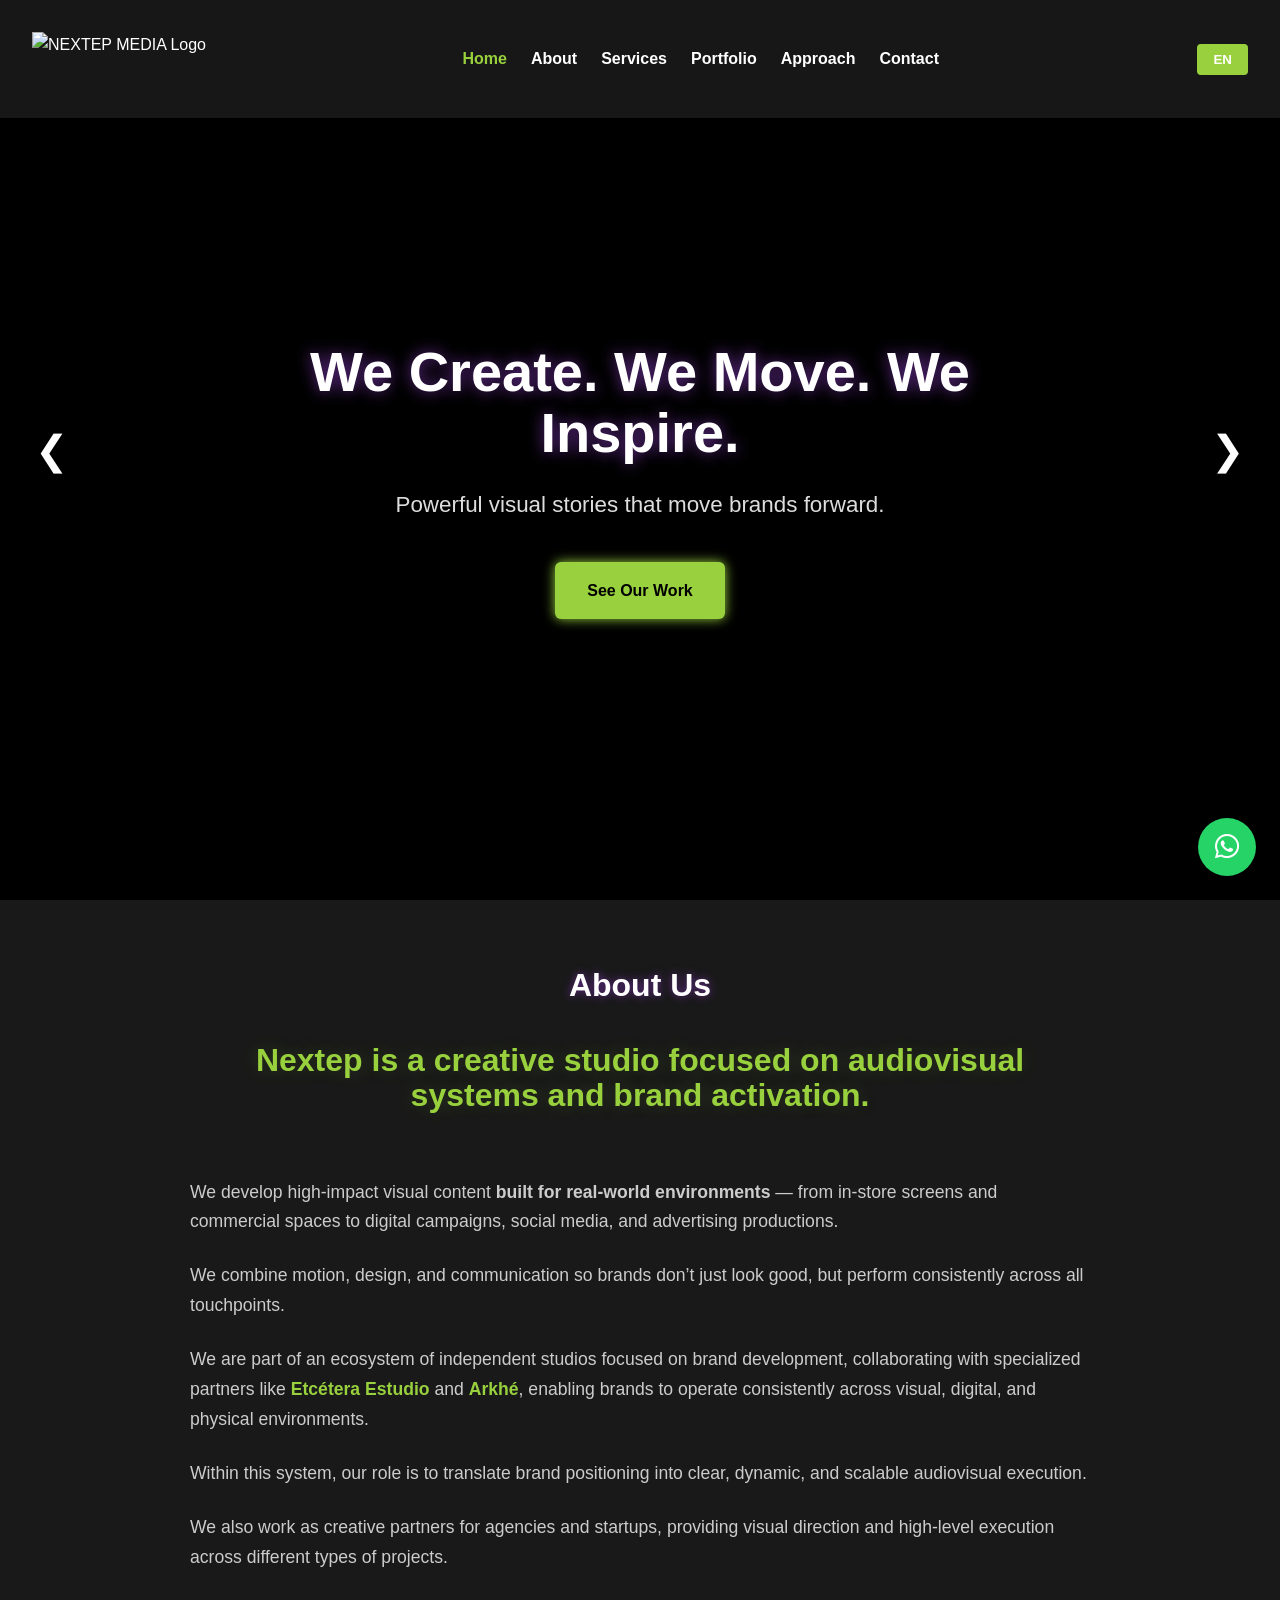
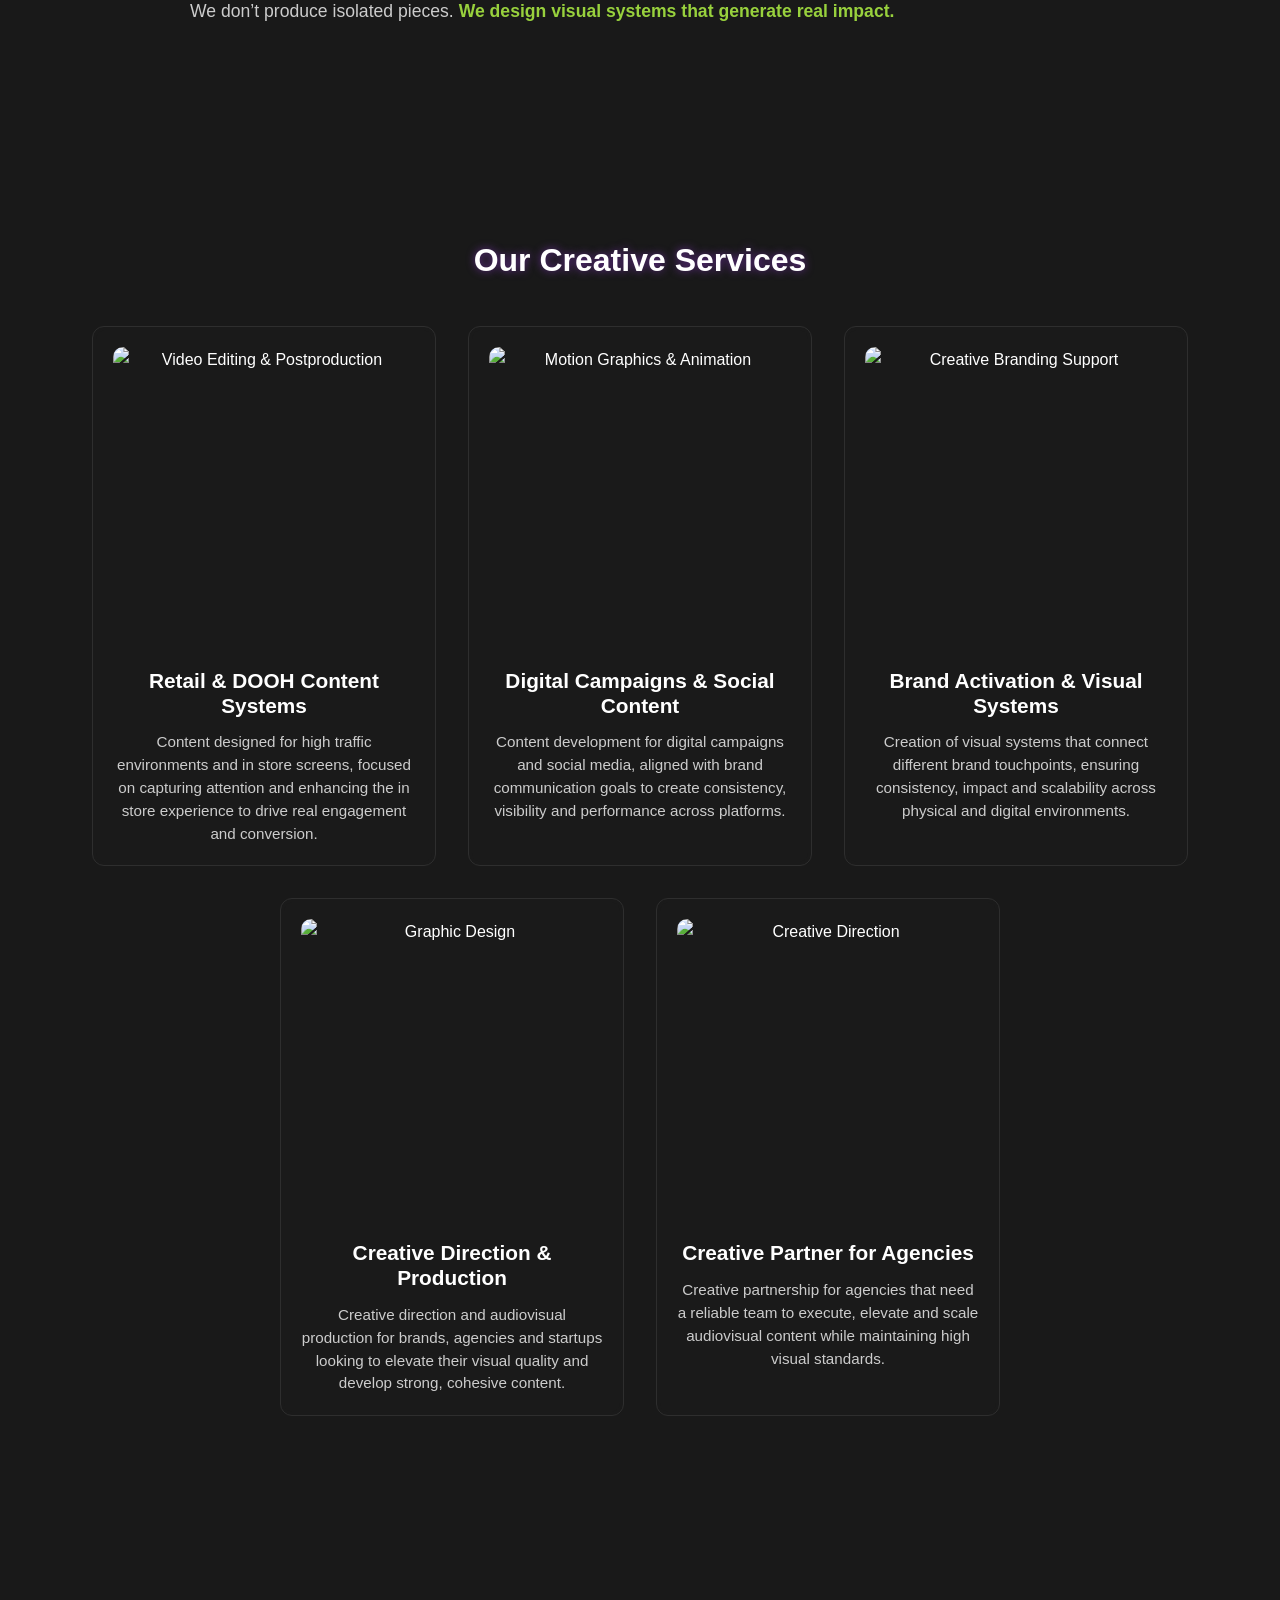
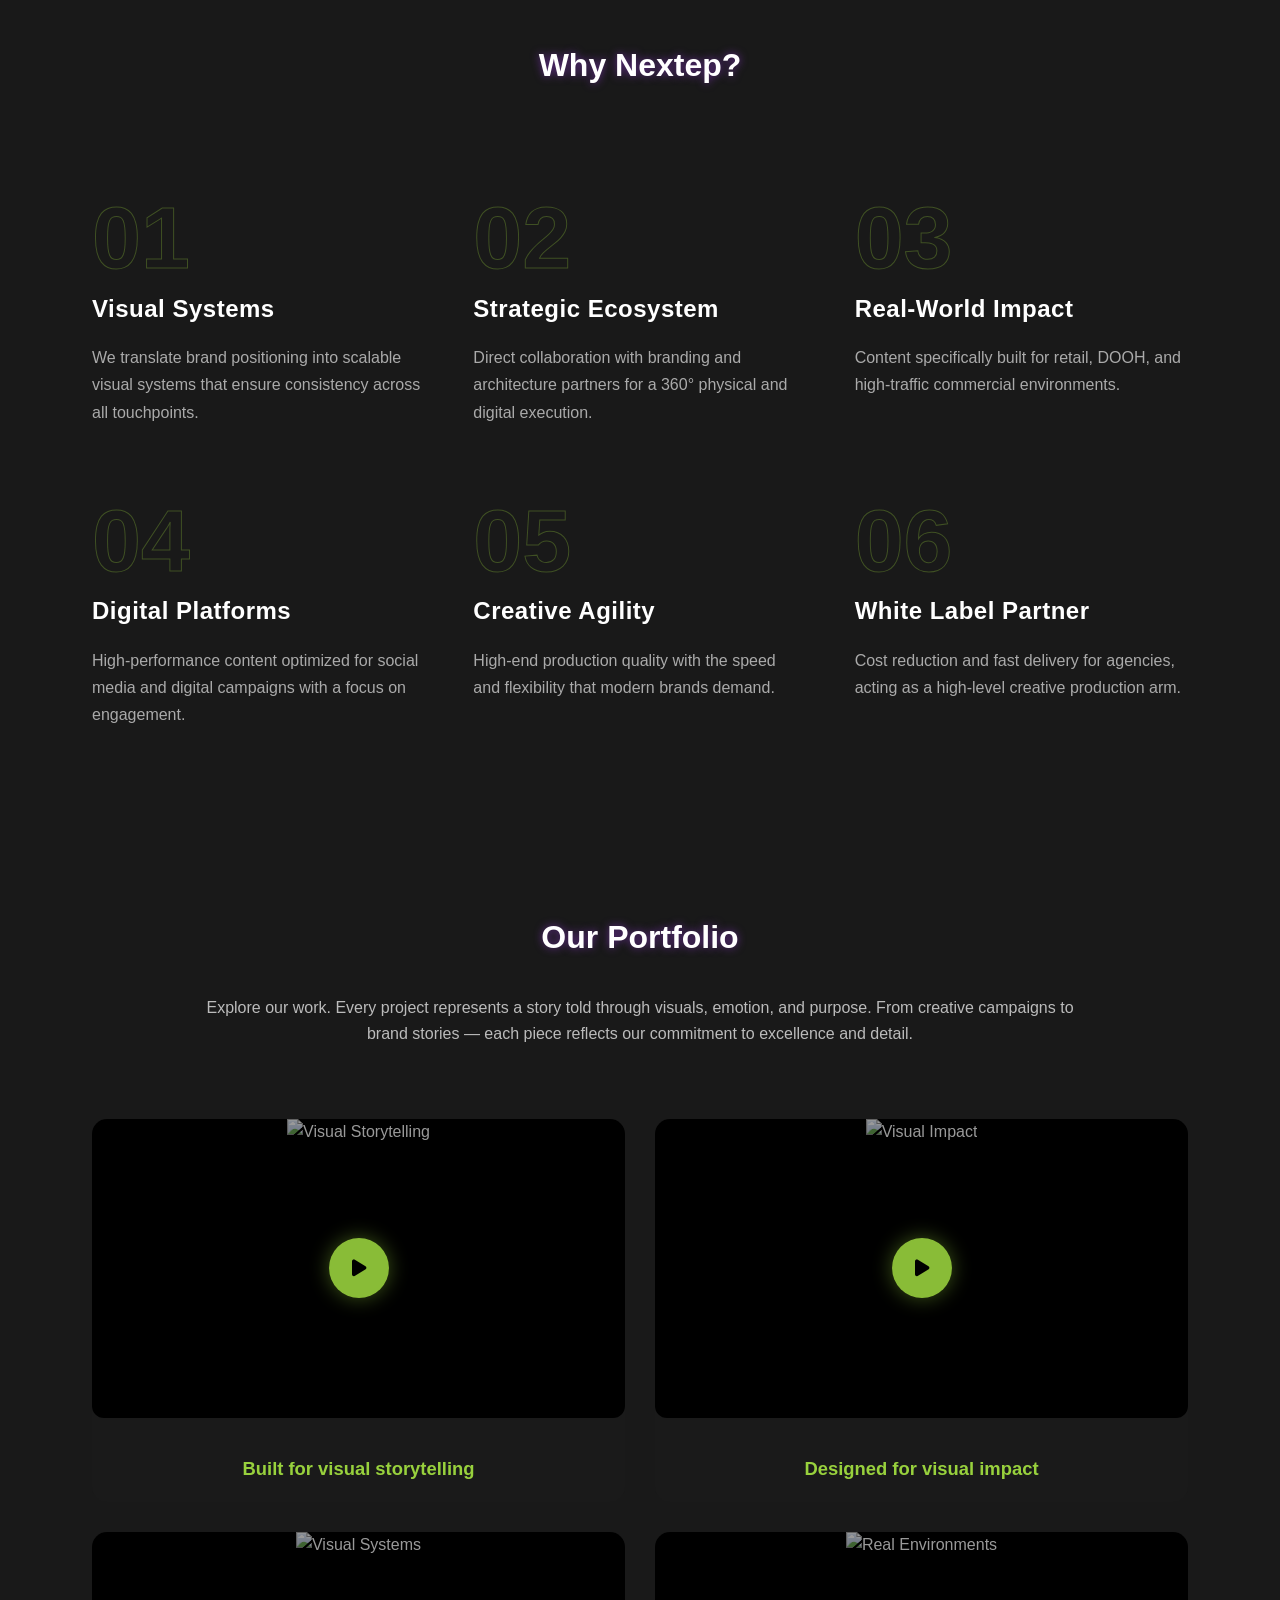
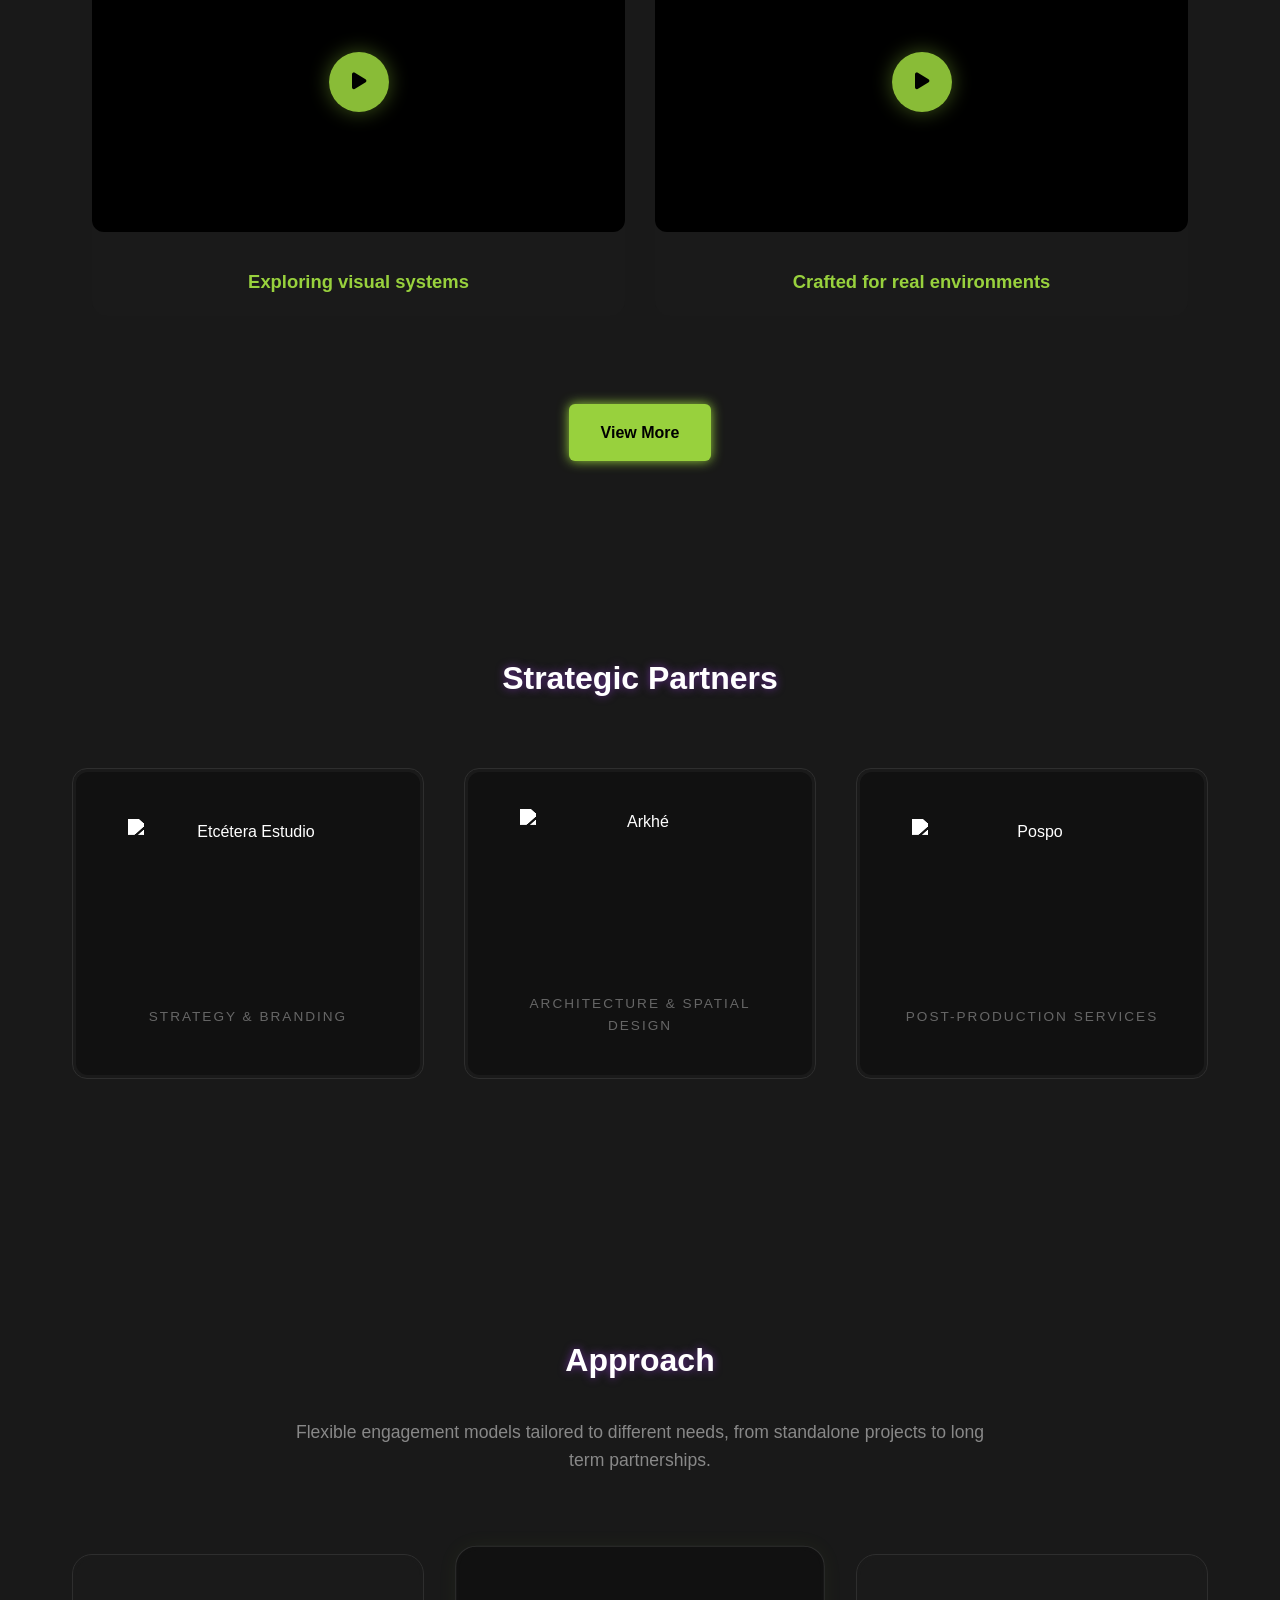
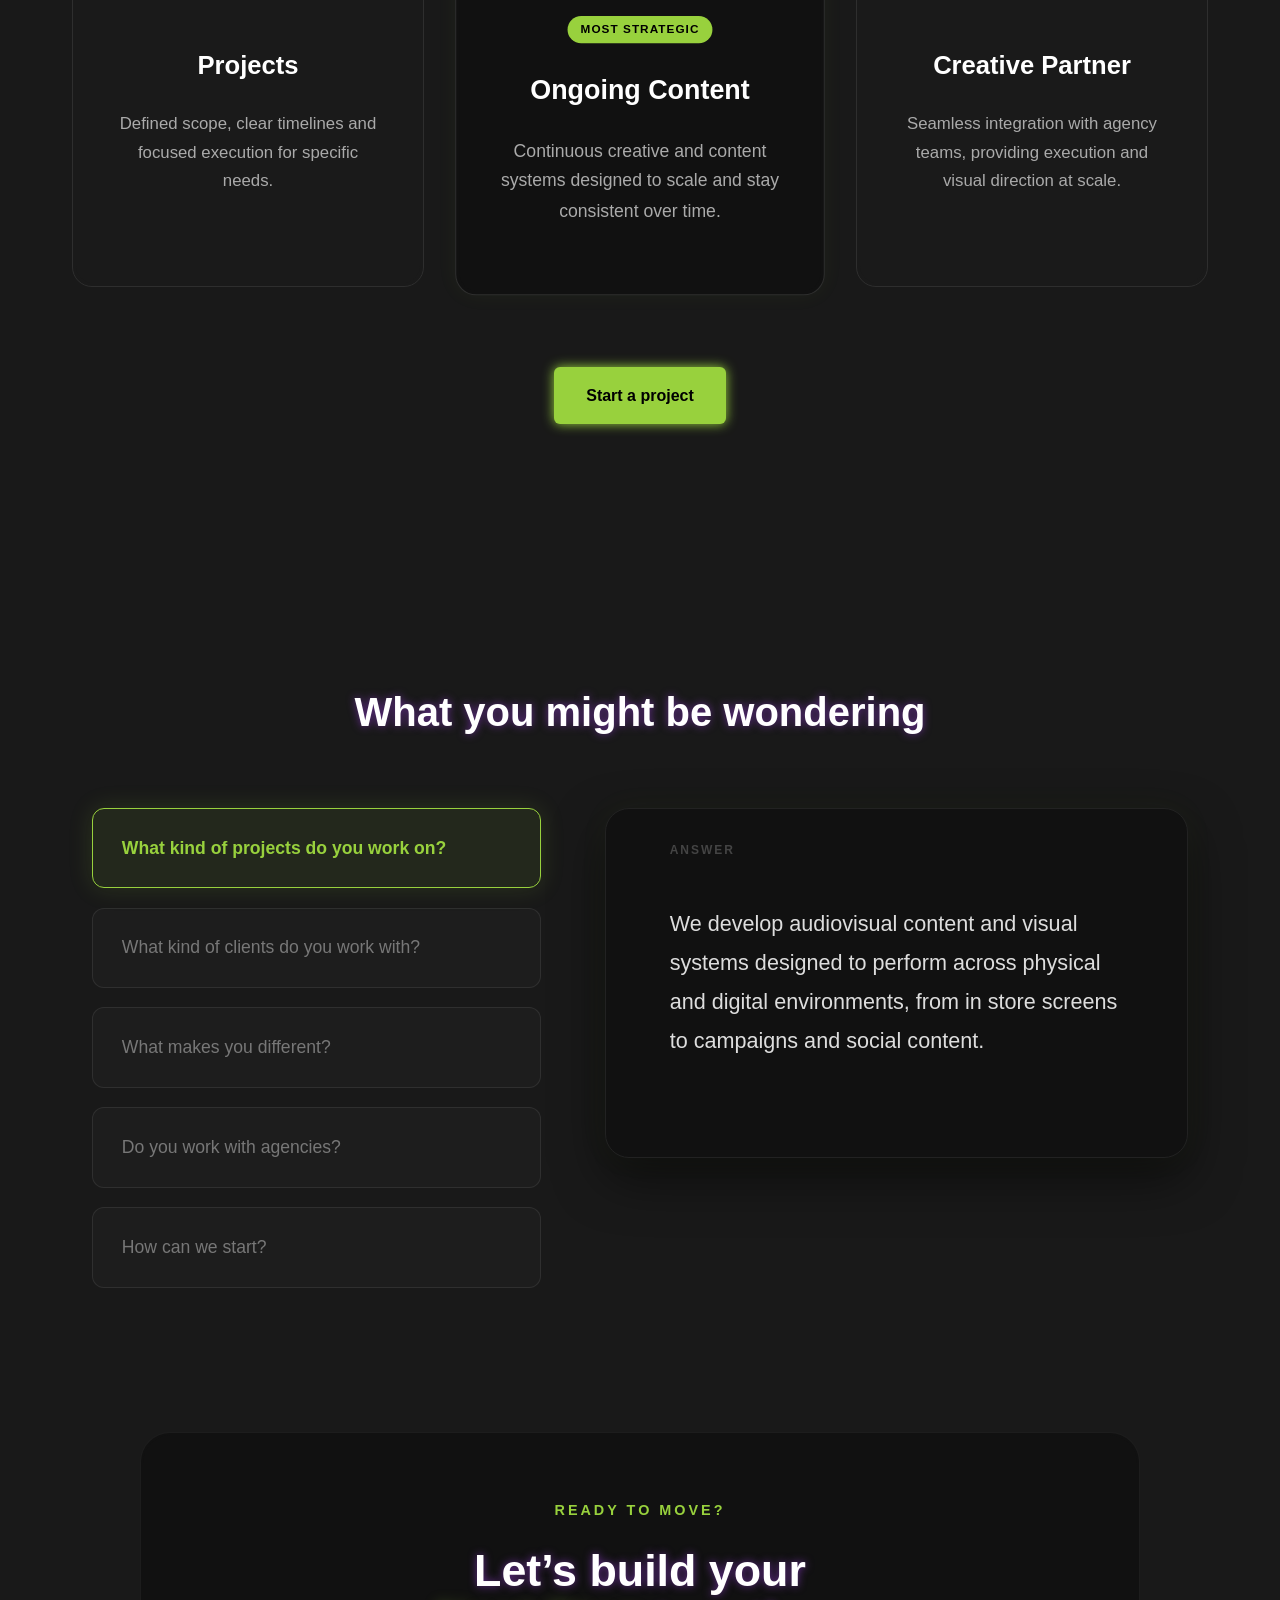
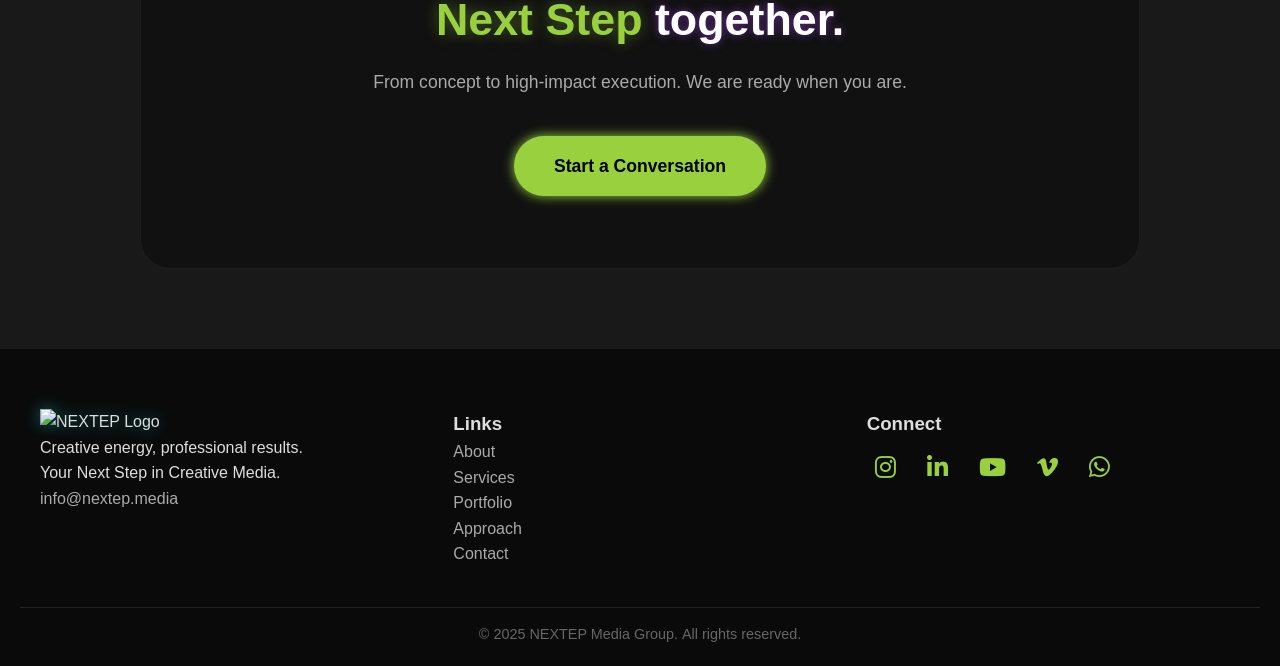
==== commit d3895614: "Add files via upload" ====
--- a/index.html
+++ b/index.html
@@ -1,7 +1,6 @@
+<!DOCTYPE html>
 <head>
-	
-		<meta charset="utf-8" />
-	
+	<meta charset="utf-8" />
 	
 	<script>
 		if (localStorage.getItem('preferredLanguage') === 'es') {
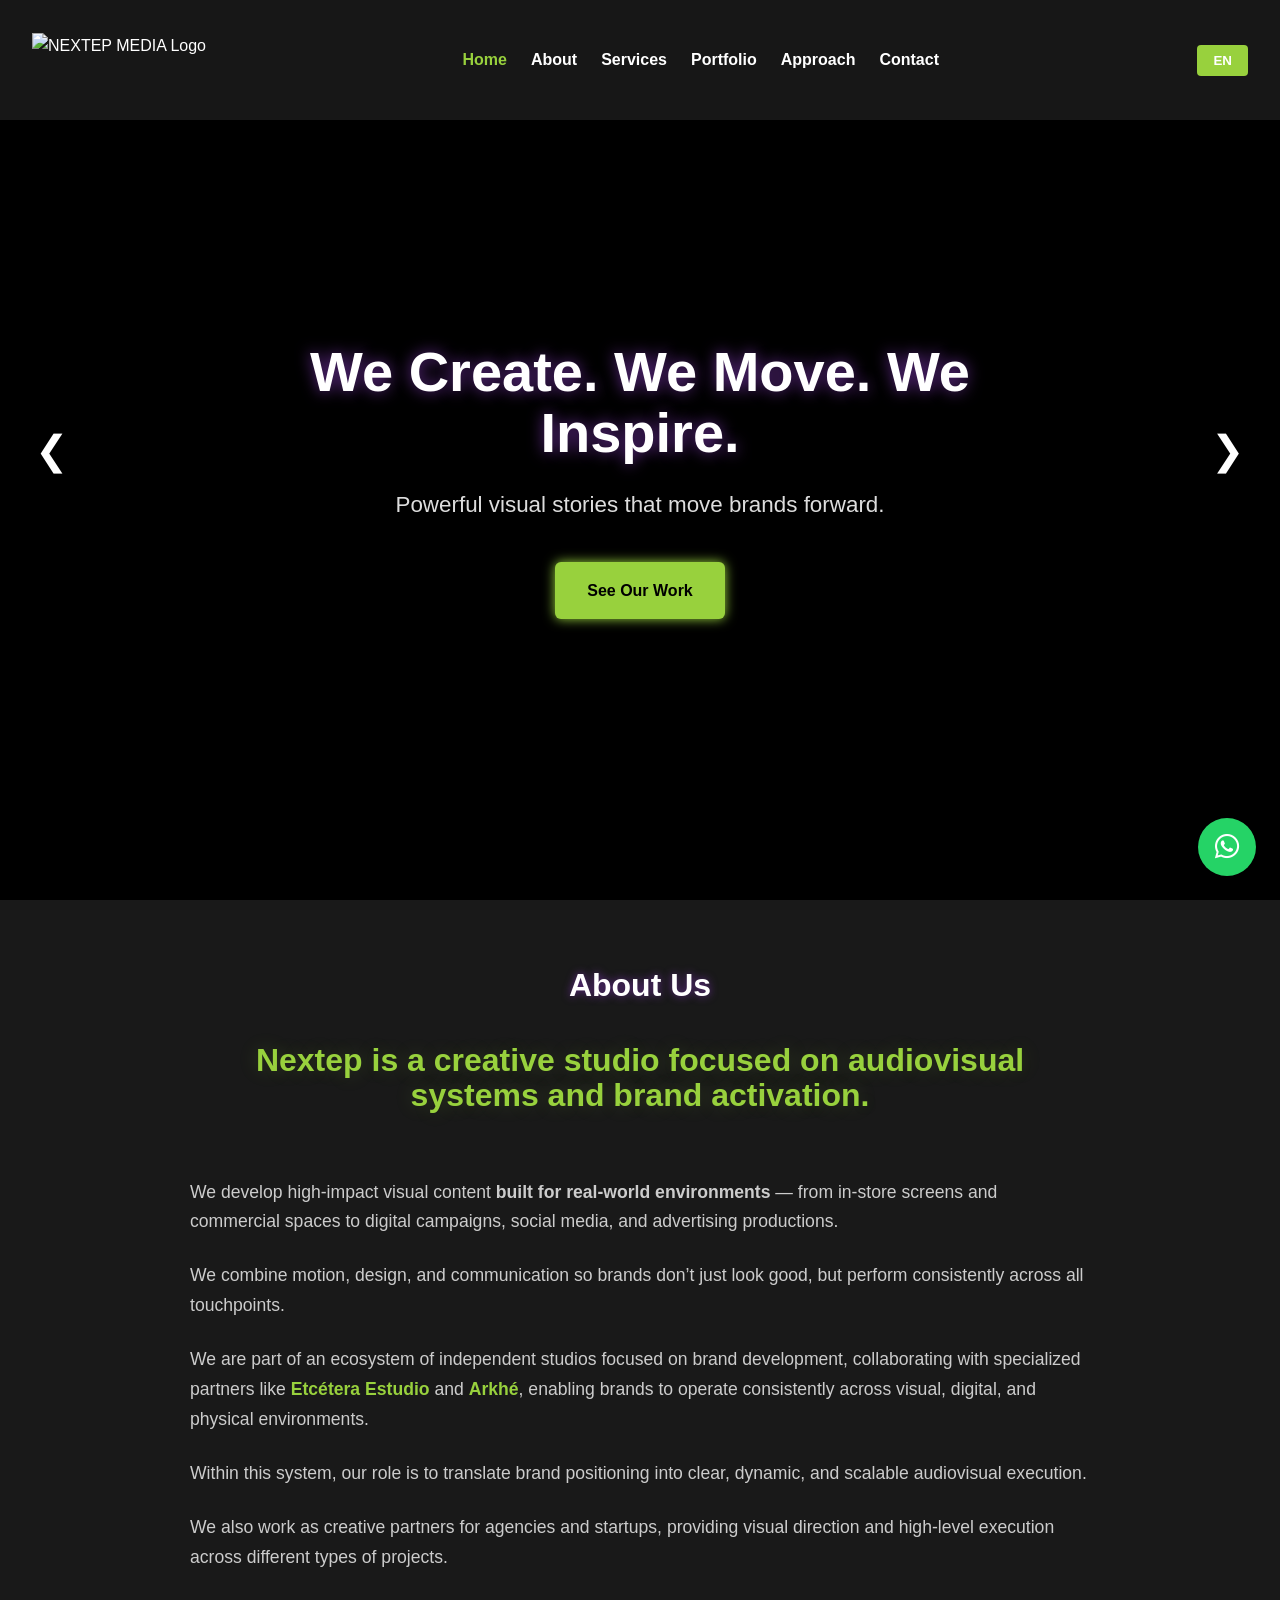
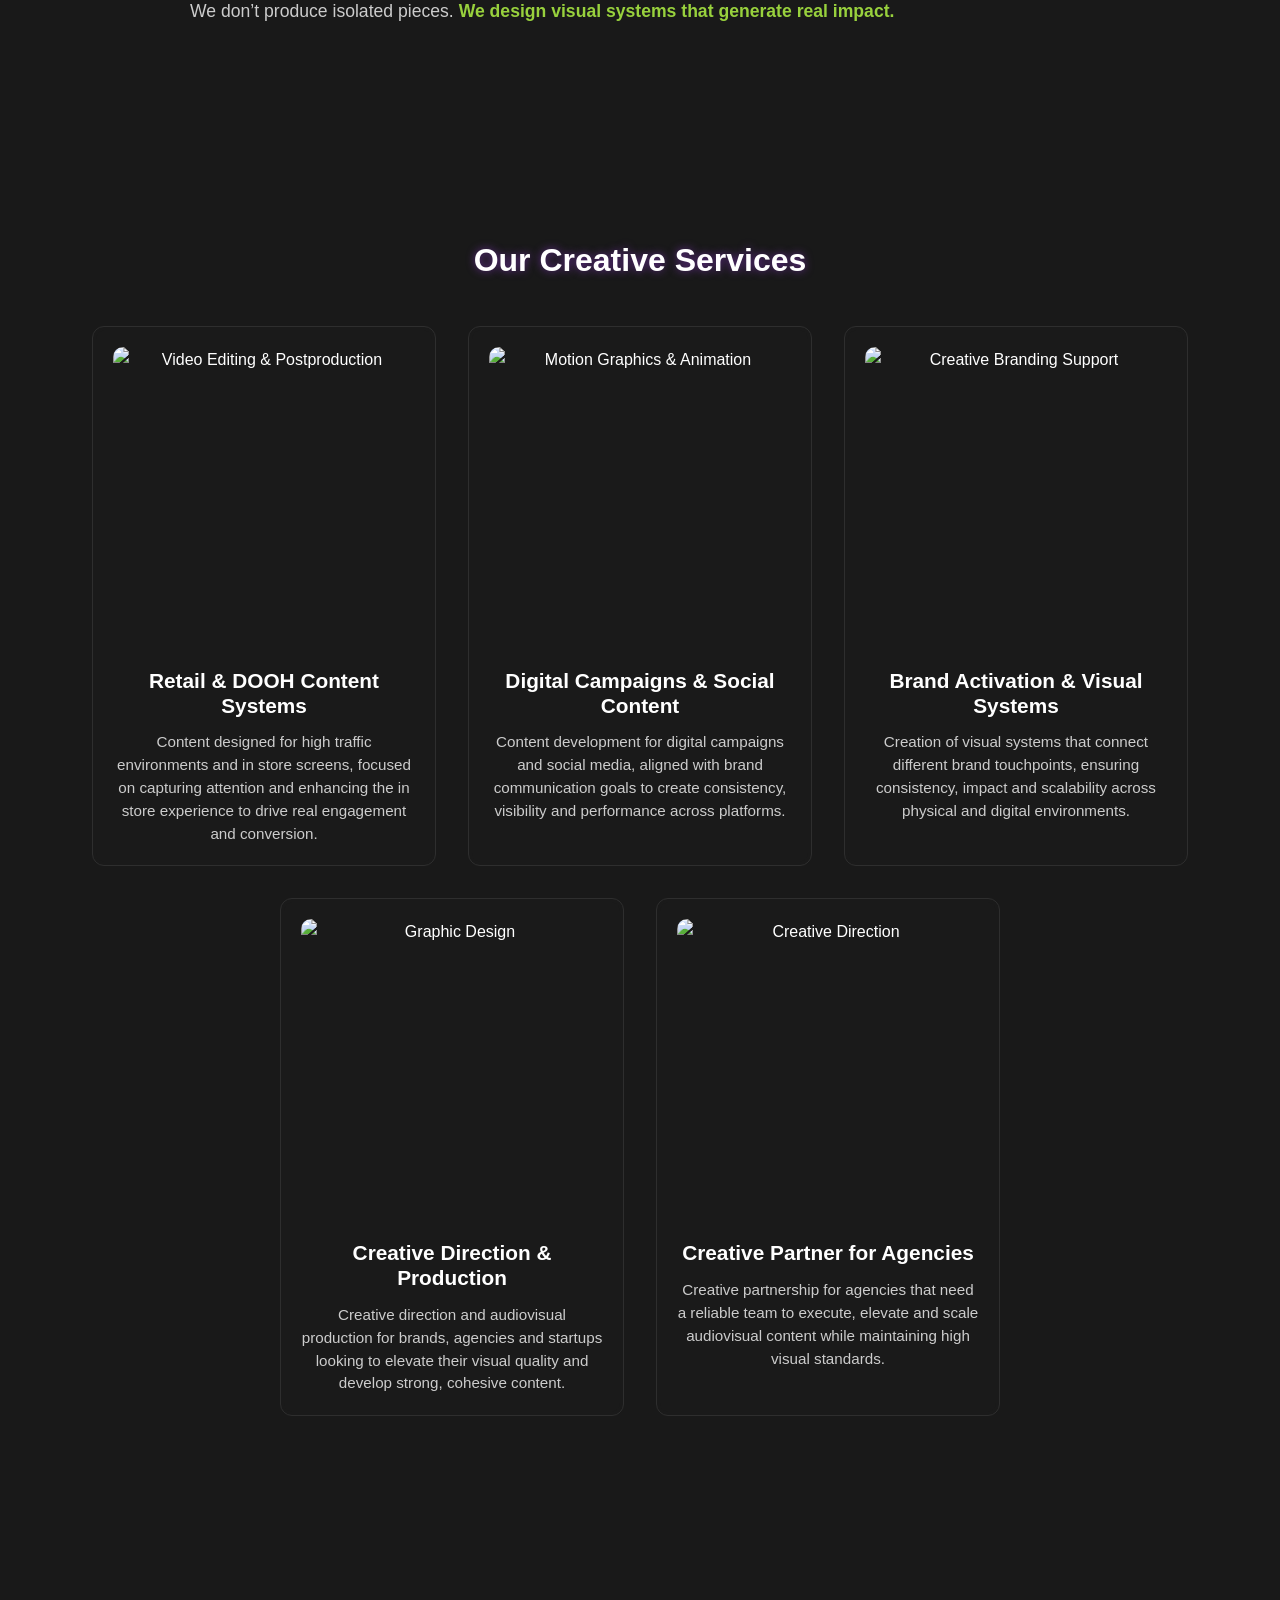
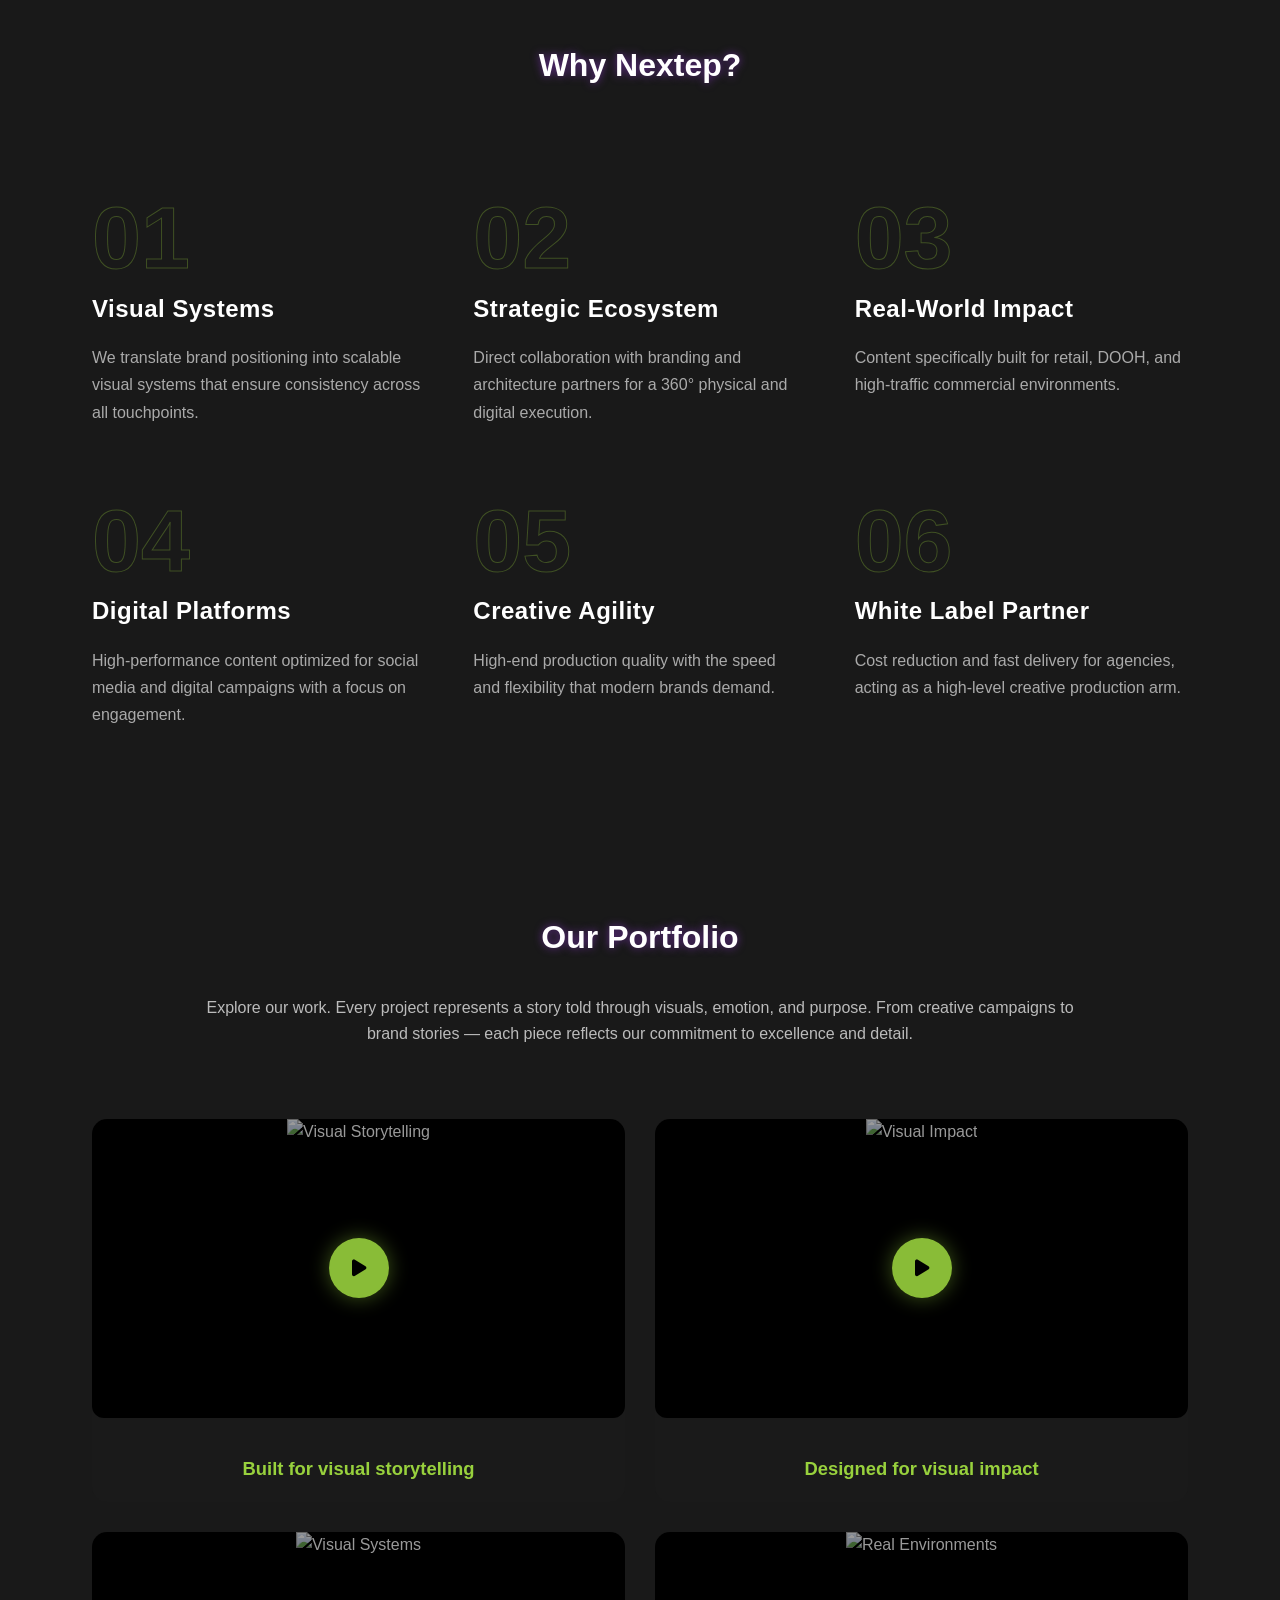
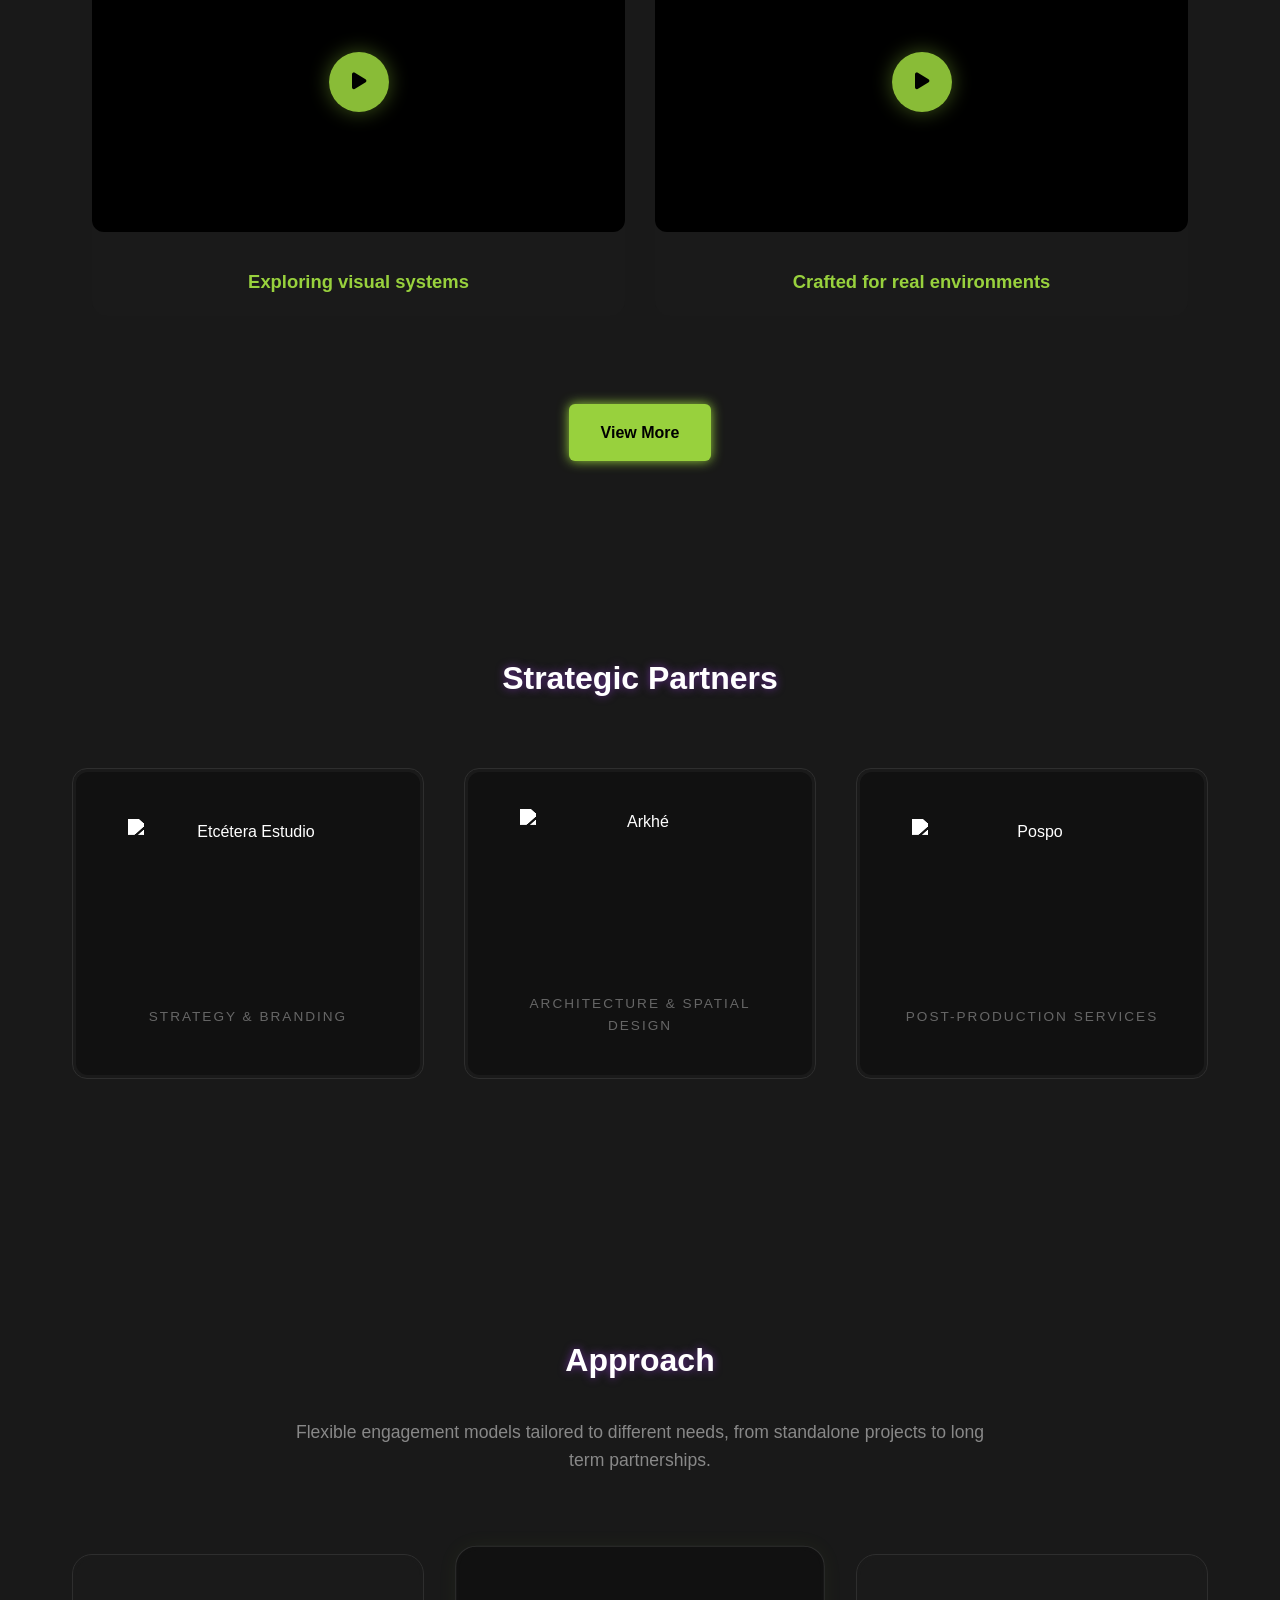
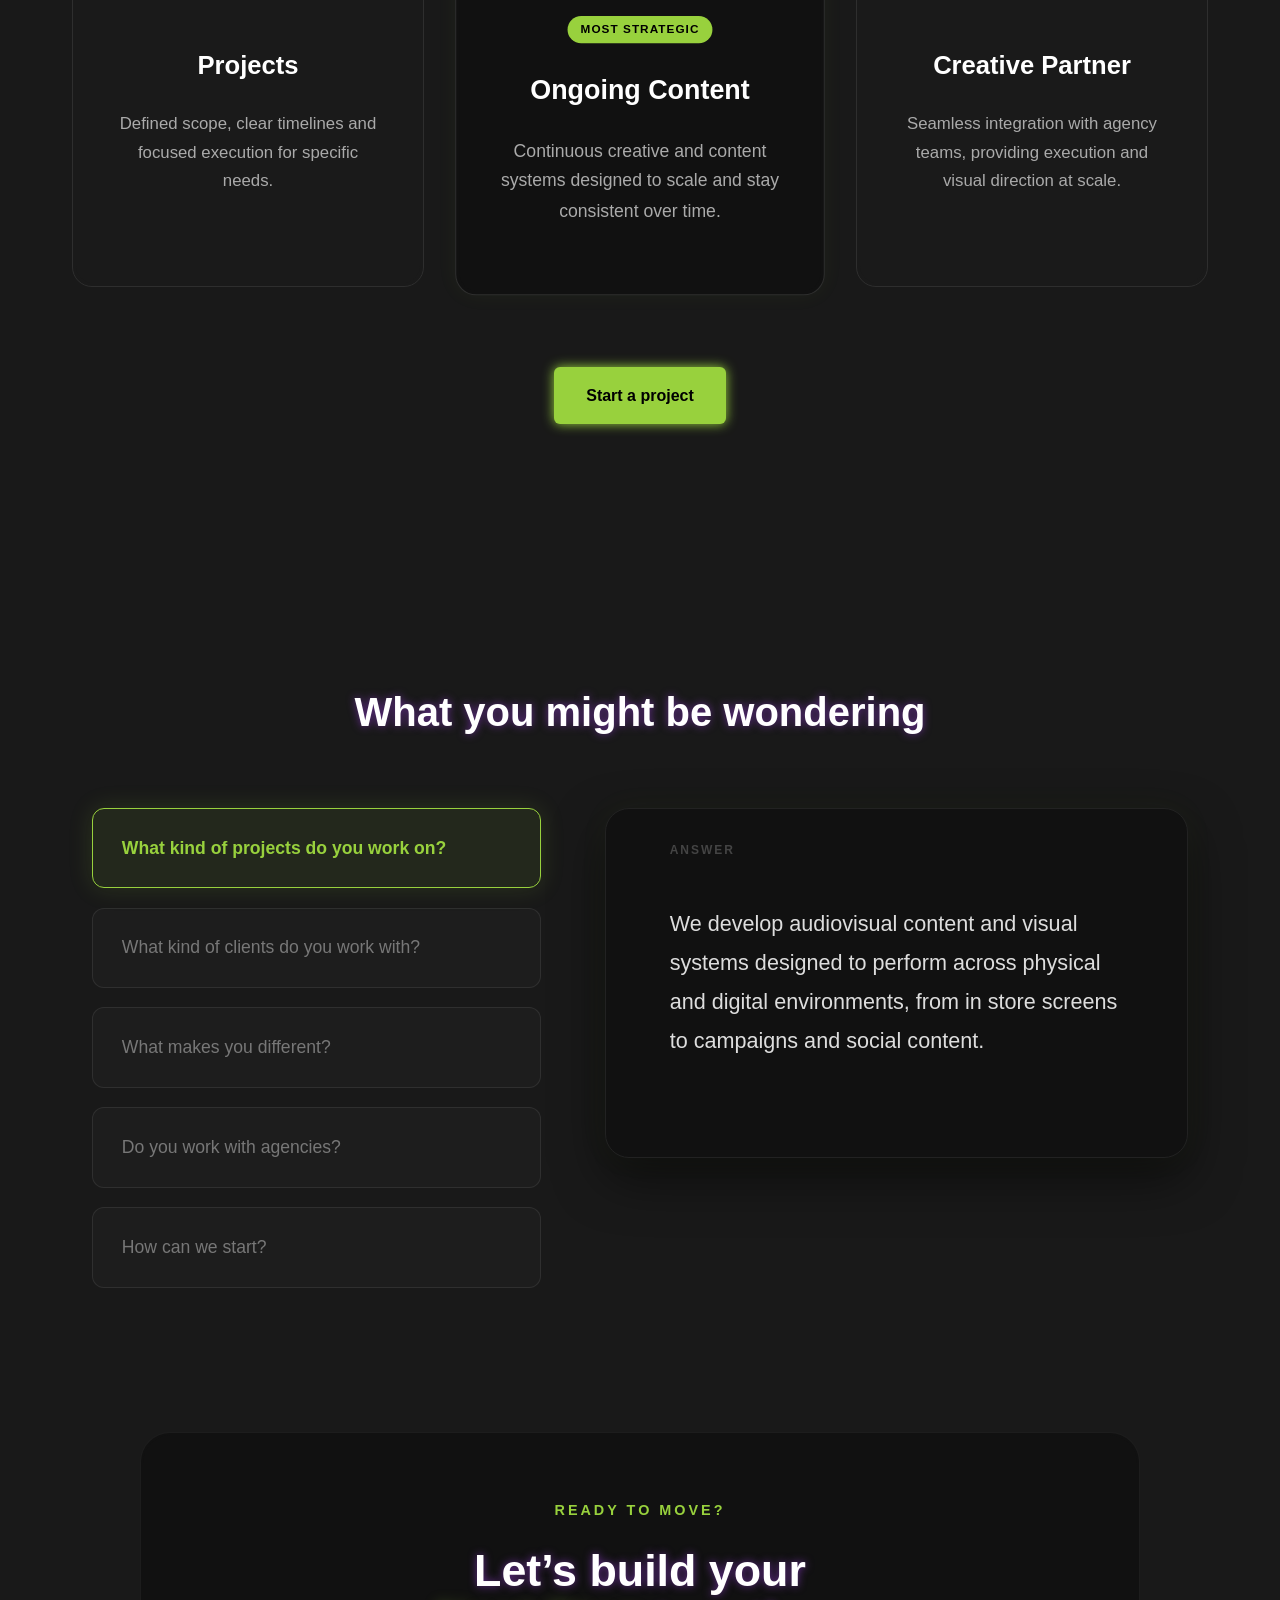
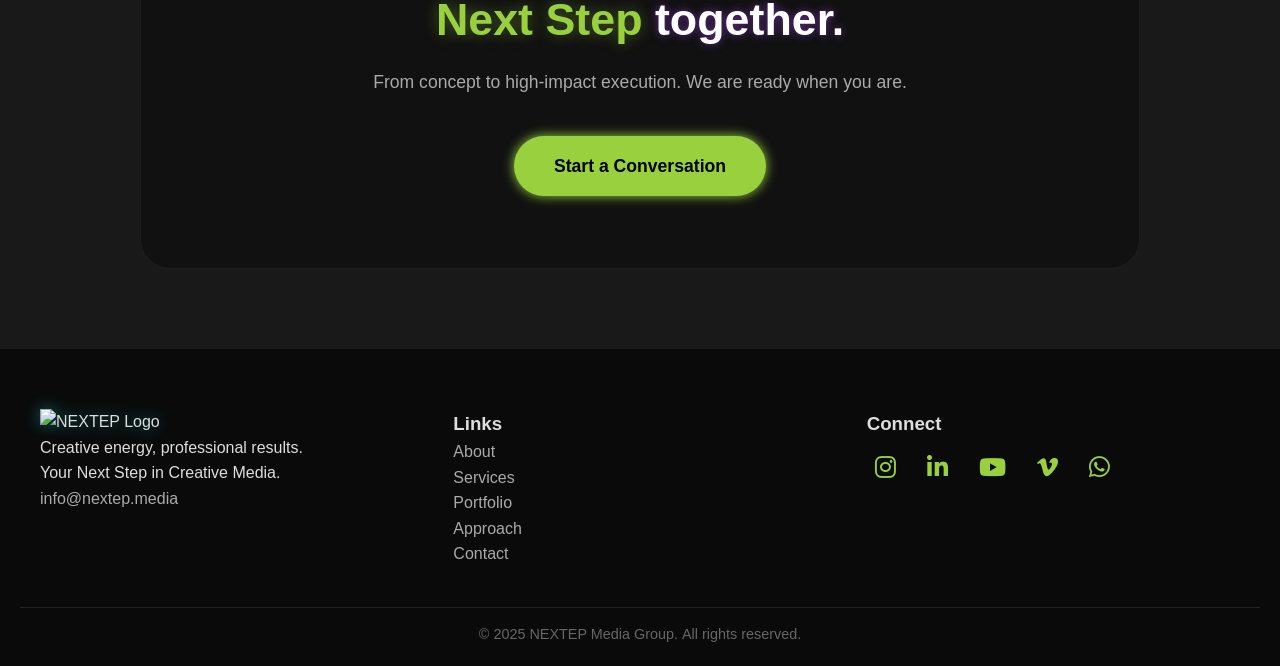
==== commit 436a2b25: "Add files via upload" ====
--- a/index.html
+++ b/index.html
@@ -1,67 +1,52 @@
 <!DOCTYPE html>
+<html lang="en">
 <head>
-	<meta charset="utf-8" />
-	
-	<script>
-		if (localStorage.getItem('preferredLanguage') === 'es') {
-			document.documentElement.classList.add('lang-es');
-		}
-	</script>
-	<style>
-		.lang.es { display: none; }
-		.lang.en { display: inline-block; }
-		html.lang-es .lang.es { display: inline-block !important; }
-		html.lang-es .lang.en { display: none !important; }
-	</style>
-		<link rel="preconnect" href="https://fonts.googleapis.com">
-	<link rel="preconnect" href="https://fonts.gstatic.com" crossorigin>
+    <meta charset="utf-8" />
+    <style>
+        .lang { display: none !important; }
+        html[data-lang="en"] .lang.en { display: inline-block !important; }
+        html[data-lang="es"] .lang.es { display: inline-block !important; }
+        body { margin: 0; background: #191919; font-family: 'Poppins', sans-serif; color: #fff; }
+        .site-header { display: flex; justify-content: space-between; align-items: center; padding: 2rem; background: rgba(25, 25, 25, 0.95); position: fixed; top: 0; width: 100%; z-index: 1000; box-sizing: border-box; height: 120px; }
+        .hero-slider { position: relative; height: 100vh; width: 100%; overflow: hidden; background: #000; }
+        .slide { position: absolute; top: 0; left: 0; width: 100%; height: 100%; opacity: 0; visibility: hidden; display: flex; justify-content: center; align-items: center; }
+        .slide.active { opacity: 1; visibility: visible; }
+        .hero-video { position: absolute; top: 0; left: 0; width: 100%; height: 100%; object-fit: cover; }
+        @media (max-width: 768px) {
+            .site-header { height: 70px; padding: 1rem; }
+            .hero-slider { margin-top: 70px; height: auto !important; aspect-ratio: 16/9; }
+        }
+    </style>
+    <script>
+        (function() {
+            var l = localStorage.getItem('appLang') || 'en';
+            document.documentElement.setAttribute('data-lang', l);
+        })();
+    </script>
+    <link rel="preconnect" href="https://fonts.googleapis.com">
+    <link rel="preconnect" href="https://fonts.gstatic.com" crossorigin>
     <meta name="viewport" content="width=device-width, initial-scale=1.0" />
     <link rel="icon" type="image/png" sizes="32x32" href="assets/icons/favicon.png">
-    
     <title>NEXTEP | Visual Content & Creative Partner for Brand Positioning</title>
     <meta name="description" content="Nextep is a creative studio focused on high-impact audiovisual systems, motion graphics, and brand activation for real-world environments.">
     <link rel="canonical" href="https://nextep.media/" />
     <meta name="robots" content="index, follow">
-
     <meta property="og:title" content="NEXTEP | Visual Content & Creative Partner for Brand Positioning">
     <meta property="og:description" content="We design visual systems that generate real impact in digital and physical spaces.">
     <meta property="og:image" content="https://nextep.media/assets/images/og-image.jpg">
     <meta property="og:url" content="https://nextep.media/">
     <meta property="og:type" content="website">
-    <meta name="twitter:card" content="summary_large_image">
-    <meta name="twitter:title" content="NEXTEP MEDIA | Motion Graphics & Audiovisual Strategy">
-    <meta name="twitter:description" content="We design visual systems that generate real impact in digital and physical spaces.">
-    <meta name="twitter:image" content="https://nextep.media/assets/images/og-image.jpg">
-	
     <script type="application/ld+json">
     {
       "@context": "https://schema.org",
       "@type": "Organization",
       "name": "NEXTEP MEDIA",
-      "alternateName": "Nextep Media Group",
       "url": "https://nextep.media/",
-      "logo": "https://nextep.media/assets/images/logo-white.svg",
-      "description": "Creative studio focused on high-impact audiovisual systems and motion graphics.",
-      "sameAs": [
-        "https://www.instagram.com/nextep.media/",
-        "https://www.linkedin.com/company/nextep-media/"
-      ]
+      "logo": "https://nextep.media/assets/images/logo-white.svg"
     }
     </script>
-
-    <script>
-      (function() {
-        const savedLang = localStorage.getItem('appLang') || 'en';
-        document.documentElement.setAttribute('data-lang', savedLang);
-        const style = document.createElement('style');
-        style.innerHTML = `.lang { display: none !important; } .lang.${savedLang} { display: inline-block !important; }`;
-        document.head.appendChild(style);
-      })();
-    </script>
-
     <link rel="stylesheet" href="styles.css">
     <script defer src="script.js"></script>
-	
 </head>
 
 <body>
--- a/styles.css
+++ b/styles.css
@@ -2,11 +2,7 @@
 /* =======================
     RESET + BASE
 ======================= */
-.lang.es { display: none !important; }
-.lang.en { display: inline-block !important; }
-
-body.lang-es .lang.es { display: inline-block !important; }
-body.lang-es .lang.en { display: none !important; }
+
 
 * {
     margin: 0;
@@ -23,20 +19,6 @@
     overflow-y: scroll;
 }
 
-.lang.es {
-    display: none !important;
-}
-
-.lang.en {
-    display: inline-block !important;
-}
-
-body.lang-es .lang.es {
-    display: inline-block !important;
-}
-body.lang-es .lang.en {
-    display: none !important;
-}
 
 a {
     text-decoration: none;
